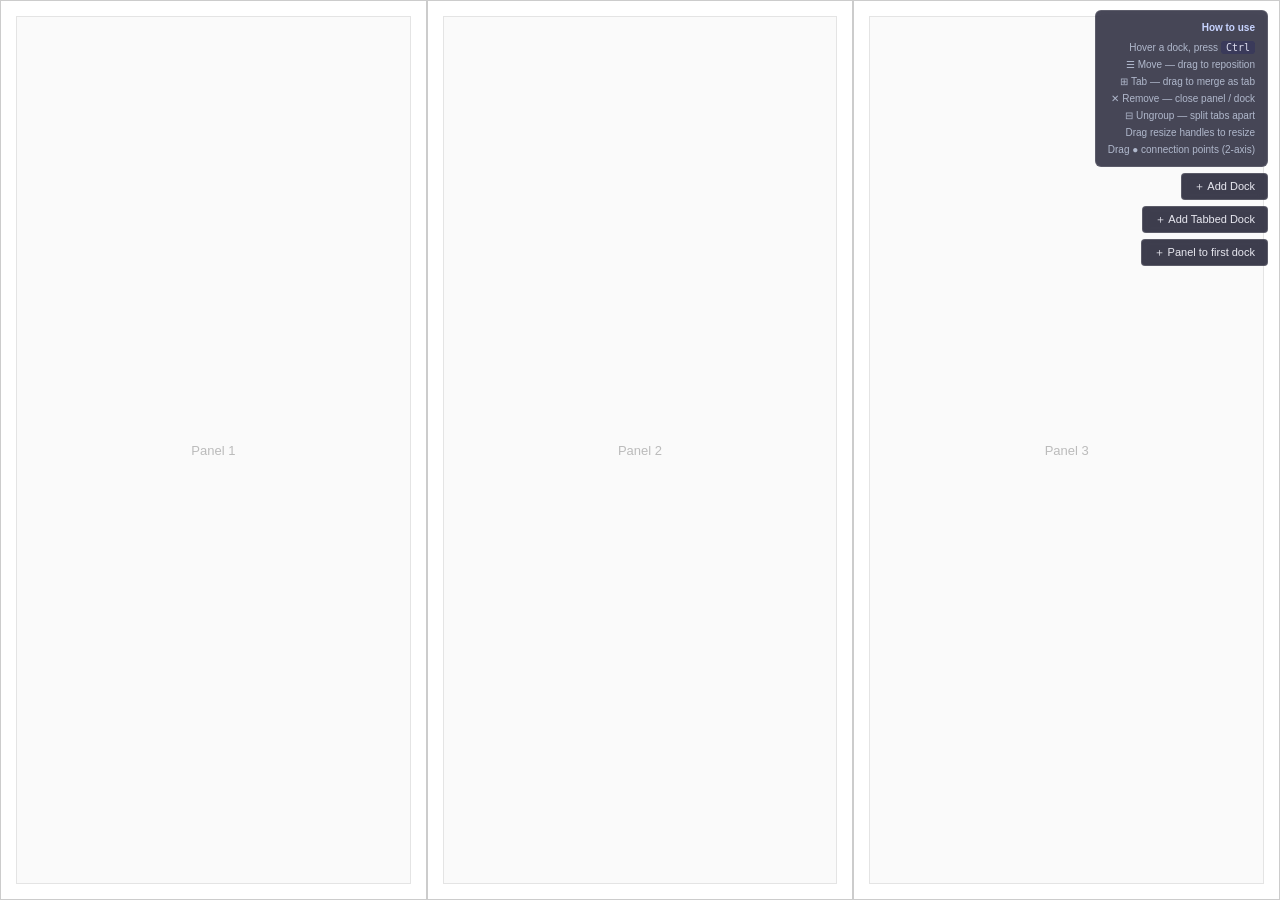
==== index.html @ 8bf4fae1 "Add files via upload" ====
<!DOCTYPE html>
<html lang="en">
<head>
<meta charset="UTF-8">
<meta name="viewport" content="width=device-width, initial-scale=1.0">
<title>Docking System — Component Test</title>
<link rel="stylesheet" href="css/dock.css">
<style>
  /* ── Test harness extras ─────────────────────────────── */
  #toolbar {
    position: fixed; top: 10px; right: 12px; z-index: 9999;
    display: flex; gap: 6px; flex-direction: column; align-items: flex-end;
  }
  .tb-btn {
    background: rgba(20,20,40,.82); color: #e8e8f0;
    border: 1px solid rgba(255,255,255,.15);
    padding: 5px 12px; border-radius: 4px; font-size: 11px;
    cursor: pointer; backdrop-filter: blur(4px);
    transition: background .15s;
  }
  .tb-btn:hover { background: rgba(60,80,180,.9); }
  #tb-legend {
    background: rgba(20,20,40,.78); color: #b0b8cc;
    border: 1px solid rgba(255,255,255,.12); border-radius: 6px;
    padding: 8px 12px; font-size: 10px; line-height: 1.7;
    backdrop-filter: blur(4px); max-width: 220px; text-align: right;
  }
  #tb-legend strong { color: #c8d4ff; display: block; margin-bottom: 3px; }
  kbd {
    background: #3a3a5a; color: #dde; padding: 1px 5px;
    border-radius: 3px; font-family: monospace; font-size: 10px;
  }
</style>
</head>
<body>

<!-- Root container – DockingSystem will fill this -->
<div id="docking-container"></div>

<!-- Ctrl hint toast (referenced by shortcuts.js) -->
<div id="ctrl-hint">Press <kbd>Ctrl</kbd> while hovering a dock to toggle controls</div>

<!-- Test toolbar -->
<div id="toolbar">
  <div id="tb-legend">
    <strong>How to use</strong>
    Hover a dock, press <kbd>Ctrl</kbd><br>
    ☰ Move   — drag to reposition<br>
    ⊞ Tab    — drag to merge as tab<br>
    ✕ Remove — close panel / dock<br>
    ⊟ Ungroup — split tabs apart<br>
    Drag resize handles to resize<br>
    Drag ● connection points (2-axis)
  </div>
  <button class="tb-btn" id="btn-add-dock">＋ Add Dock</button>
  <button class="tb-btn" id="btn-add-tabbed">＋ Add Tabbed Dock</button>
  <button class="tb-btn" id="btn-add-panel">＋ Panel to first dock</button>
</div>

<script type="module">
  import { DockingSystem } from './js/main.js';

  /* ── Instantiate the component ───────────────────────────────────────── */
  const sys = new DockingSystem('docking-container');

  /* ── Test toolbar actions ────────────────────────────────────────────── */

  // Add a plain dock with a single panel
  document.getElementById('btn-add-dock').addEventListener('click', () => {
    sys.addDock(null, [
      sys.createPanel(
        `Dock ${sys.dockCounter}`,
        `<div class="dock-card">Dynamically added dock #${sys.dockCounter}</div>`
      ),
    ]);
  });

  // Add a dock that already has two tabs
  document.getElementById('btn-add-tabbed').addEventListener('click', () => {
    const n = sys.dockCounter + 1;
    sys.addDock(null, [
      sys.createPanel(`Alpha ${n}`, `<div class="dock-card">Tab Alpha in dock ${n}</div>`),
      sys.createPanel(`Beta ${n}`,  `<div class="dock-card">Tab Beta in dock ${n}</div>`),
    ], 'top');
  });

  // Programmatically push a new panel into the first existing dock
  document.getElementById('btn-add-panel').addEventListener('click', () => {
    const firstDock = sys.docks[0];
    if (!firstDock) return;
    const panel = sys.createPanel(
      `Dynamic ${sys.panelCounter + 1}`,
      `<div class="dock-card">Programmatic panel #${sys.panelCounter + 1}</div>`
    );
    firstDock.panelData.push(panel);
    firstDock.activePanelIndex = firstDock.panelData.length - 1;

    // rebuildDockUI is not part of the public API but is re-exported by dock.js
    // for advanced use; import it only when needed.
    import('./js/dock.js').then(({ rebuildDockUI }) => {
      rebuildDockUI(sys, firstDock);
      // Re-run splitter after a structural change
      import('./js/splitter.js').then(({ updateResizeHandles, updateConnectionPoints }) => {
        updateResizeHandles(sys);
        updateConnectionPoints(sys);
      });
    });
  });
</script>
</body>
</html>
---- css/dock.css ----
* { margin:0; padding:0; box-sizing:border-box; }

body {
    font-family: Arial, sans-serif;
    background: #e0e0e0;
    overflow: hidden;
    height: 100vh;
}

#docking-container {
    width: 100%; height: 100vh;
    display: flex; position: relative;
}

/* ── Layout wrappers ── */
.dock-row    { display:flex; flex:1; position:relative; }
.dock-column { display:flex; flex-direction:column; flex:1; position:relative; }

/* ══════════════════════════════════════
   DOCK SHELL
══════════════════════════════════════ */
.dock {
    background: white;
    border: 1px solid #ccc;
    display: flex; flex-direction: column;
    min-width:200px; min-height:150px;
    position: relative; flex:1; overflow:hidden;
}

/* ══════════════════════════════════════
   TABS GROUP HEADER
══════════════════════════════════════ */
.tabs-group-header {
    display: none;
    background: #1a1a2e;
    color: #c8c8d8;
    padding: 4px 8px;
    align-items: center;
    justify-content: space-between;
    flex-shrink: 0;
    font-size: 11px;
    z-index: 10;
    animation: hdrIn .12s ease;
}
.tabs-group-header.visible { display:flex; }

.tgh-label { opacity:.5; letter-spacing:.05em; text-transform:uppercase; font-size:10px; }
.tgh-controls { display:flex; gap:3px; }

.tgh-btn {
    background: rgba(255,255,255,.1);
    border: 1px solid rgba(255,255,255,.15);
    color: #c8c8d8;
    padding: 2px 8px; cursor:pointer;
    font-size:11px; border-radius:2px;
    height:20px; display:flex; align-items:center; gap:3px;
    white-space:nowrap;
}
.tgh-btn:hover       { background:rgba(255,255,255,.22); }
.tgh-move            { cursor:grab; }
.tgh-move:active     { cursor:grabbing; }
.tgh-ungroup         { color:#f0c060; }
.tgh-ungroup:hover   { background:rgba(240,192,96,.2); border-color:rgba(240,192,96,.4); }

/* ══════════════════════════════════════
   DOCK HEADER
══════════════════════════════════════ */
.dock-header {
    display: none;
    background: #ececec;
    border-bottom: 1px solid #d4d4d4;
    padding: 4px 8px;
    align-items: center;
    justify-content: space-between;
    flex-shrink: 0;
    z-index: 10;
    animation: hdrIn .12s ease;
}
.dock-header.visible { display:flex; }

@keyframes hdrIn {
    from { opacity:0; transform:translateY(-3px); }
    to   { opacity:1; transform:translateY(0); }
}

.dock-title    { font-size:12px; color:#333; font-weight:600; }
.dock-controls { display:flex; gap:3px; }

.dc-btn {
    width:22px; height:22px;
    border:1px solid #ccc; background:white; color:#555;
    cursor:pointer; display:flex; align-items:center; justify-content:center;
    font-size:13px; line-height:1; border-radius:2px; flex-shrink:0;
}
.dc-btn:hover           { background:#f0f0f0; border-color:#999; }
.dh-move                { cursor:grab; }
.dh-move:active         { cursor:grabbing; }
.dh-tabify              { cursor:grab; color:#0066cc; font-size:12px; }
.dh-tabify:hover        { background:#e6f0ff; border-color:#4488cc; }
.dh-tabify:active       { cursor:grabbing; }
.dh-remove:hover        { background:#fee; border-color:#f88; color:#c00; }

/* ══════════════════════════════════════
   DOCK BODY
══════════════════════════════════════ */
.dock-body {
    display:flex; flex:1; overflow:hidden;
    min-height:0; min-width:0;
}

.dock[data-tabs-pos="top"]    > .dock-body { flex-direction:column; }
.dock[data-tabs-pos="bottom"] > .dock-body { flex-direction:column-reverse; }
.dock[data-tabs-pos="left"]   > .dock-body { flex-direction:row; }
.dock[data-tabs-pos="right"]  > .dock-body { flex-direction:row-reverse; }

/* ══════════════════════════════════════
   TABS BAR
══════════════════════════════════════ */
.dock-tabs-bar {
    display:flex; flex-shrink:0;
    background:#f2f2f2; scrollbar-width:none;
}
.dock-tabs-bar::-webkit-scrollbar { display:none; }
.dock-tabs-bar.ctrl-hidden { display:none !important; }

.dock[data-tabs-pos="top"]    > .dock-body > .dock-tabs-bar,
.dock[data-tabs-pos="bottom"] > .dock-body > .dock-tabs-bar {
    flex-direction:row; overflow-x:auto;
    border-bottom:1px solid #d8d8d8;
}
.dock[data-tabs-pos="bottom"] > .dock-body > .dock-tabs-bar {
    border-bottom:none; border-top:1px solid #d8d8d8;
}

.dock[data-tabs-pos="left"]  > .dock-body > .dock-tabs-bar,
.dock[data-tabs-pos="right"] > .dock-body > .dock-tabs-bar {
    flex-direction:column; width:90px; overflow-y:auto;
    border-right:1px solid #d8d8d8;
}
.dock[data-tabs-pos="right"] > .dock-body > .dock-tabs-bar {
    border-right:none; border-left:1px solid #d8d8d8;
}

/* Tab items */
.dock-tab {
    display:flex; align-items:center; gap:4px;
    padding:5px 9px; font-size:11px; cursor:pointer;
    white-space:nowrap; color:#777; flex-shrink:0;
    user-select:none; border-bottom:2px solid transparent;
    transition:background .1s;
}
.dock-tab:hover  { background:#e6e6e6; }
.dock-tab.active { background:white; color:#111; border-bottom-color:#444; }

.dock[data-tabs-pos="left"]  > .dock-body > .dock-tabs-bar > .dock-tab,
.dock[data-tabs-pos="right"] > .dock-body > .dock-tabs-bar > .dock-tab {
    border-bottom:none; border-right:2px solid transparent;
    white-space:normal; word-break:break-word;
    width:100%; padding:7px 8px; font-size:10px;
}
.dock[data-tabs-pos="left"]  > .dock-body > .dock-tabs-bar > .dock-tab.active { border-right-color:#444; }
.dock[data-tabs-pos="right"] > .dock-body > .dock-tabs-bar > .dock-tab {
    border-right:none; border-left:2px solid transparent;
}
.dock[data-tabs-pos="right"] > .dock-body > .dock-tabs-bar > .dock-tab.active { border-left-color:#444; }

.tab-title { flex:1; overflow:hidden; text-overflow:ellipsis; pointer-events:none; }
.tab-close {
    border:none; background:none; cursor:pointer;
    color:#bbb; font-size:10px; line-height:1;
    width:14px; height:14px; flex-shrink:0;
    display:flex; align-items:center; justify-content:center;
    border-radius:2px;
}
.tab-close:hover { background:#fcc; color:#c00; }

/* ══════════════════════════════════════
   DOCK MAIN / CONTENT
══════════════════════════════════════ */
.dock-main {
    display:flex; flex-direction:column;
    flex:1; overflow:hidden; min-width:0; min-height:0;
}
.dock-content {
    flex:1; overflow:auto;
    display:flex; flex-direction:column;
}
.dock-panel { display:none; flex-direction:column; flex:1; padding:15px; min-height:0; }
.dock-panel.active { display:flex; }
.dock-card {
    background:#fafafa; border:1px solid #e4e4e4; flex:1;
    display:flex; align-items:center; justify-content:center;
    font-size:13px; color:#bbb; min-height:80px;
}

/* Drag state */
.dock.dragging { opacity:.35; pointer-events:none; }

/* ══════════════════════════════════════
   DROP INDICATORS
══════════════════════════════════════ */
.drop-indicator {
    position:absolute; pointer-events:none; z-index:900; display:none;
}
.drop-indicator.active { display:block; }

.drop-indicator.top    { top:0;left:0;right:0;height:33%; background:rgba(220,50,50,.13);border:2px dashed #d44; }
.drop-indicator.bottom { bottom:0;left:0;right:0;height:33%; background:rgba(240,140,0,.13);border:2px dashed #e90; }
.drop-indicator.left   { top:0;left:0;bottom:0;width:33%; background:rgba(50,170,50,.13);border:2px dashed #4a4; }
.drop-indicator.right  { top:0;right:0;bottom:0;width:33%; background:rgba(40,100,220,.13);border:2px dashed #46c; }
.drop-indicator.center { top:25%;left:25%;right:25%;bottom:25%; background:rgba(140,60,200,.13);border:2px dashed #96c;border-radius:4px; }
.drop-indicator.center::after {
    content:'⇄ Swap';
    position:absolute;top:50%;left:50%;transform:translate(-50%,-50%);
    font-size:10px;color:#806;font-weight:700;pointer-events:none;
    white-space:nowrap;background:rgba(255,255,255,.85);padding:2px 6px;border-radius:3px;
}

/* Tabify mode */
.drop-indicator.tabify-zone {
    display:block !important;
    border-style:solid !important; border-width:1.5px !important;
    background:rgba(0,110,200,.06) !important; border-color:#2288cc !important;
}
.drop-indicator.tabify-zone.active-zone {
    background:rgba(0,110,200,.24) !important;
    border-color:#005faa !important; border-width:2px !important;
}
.drop-indicator.tabify-zone::after {
    position:absolute;top:50%;left:50%;transform:translate(-50%,-50%);
    font-size:10px;font-weight:700;color:#004e99;
    white-space:nowrap;pointer-events:none;
    background:rgba(255,255,255,.9);padding:2px 7px;border-radius:3px;
    letter-spacing:.03em;text-transform:uppercase;
}
.drop-indicator.center.tabify-zone::after { content:'⊞ Add Tab' !important; color:#004e99 !important; }
.drop-indicator.top.tabify-zone::after    { content:'⬆ Top Tabs'; }
.drop-indicator.bottom.tabify-zone::after { content:'⬇ Bottom Tabs'; }
.drop-indicator.left.tabify-zone::after   { content:'⬅ Left Tabs'; }
.drop-indicator.right.tabify-zone::after  { content:'➡ Right Tabs'; }

/* ══════════════════════════════════════
   RESIZE HANDLES
══════════════════════════════════════ */
.resize-handle { position:absolute; background:transparent; z-index:100; }
.resize-handle:hover, .resize-handle.resizing { background:#b0b0b0; }
.resize-handle.vertical   { width:4px;height:100%;right:-2px;top:0;cursor:ew-resize; }
.resize-handle.horizontal { height:4px;width:100%;bottom:-2px;left:0;cursor:ns-resize; }

/* ══════════════════════════════════════
   CONNECTION POINTS
══════════════════════════════════════ */
.connection-point {
    position:fixed; width:10px; height:10px;
    background:#999; border:2px solid white;
    border-radius:50%; z-index:200; pointer-events:all;
    box-shadow:0 0 0 1px #bbb;
}

/* ══════════════════════════════════════
   HINT
══════════════════════════════════════ */
#ctrl-hint {
    position:fixed;bottom:14px;left:50%;transform:translateX(-50%);
    background:rgba(20,20,20,.84);color:#eee;
    padding:5px 16px;border-radius:20px;font-size:11px;
    opacity:0;transition:opacity .3s;z-index:9999;pointer-events:none;
}
#ctrl-hint.show { opacity:1; }
kbd { background:#555;padding:1px 5px;border-radius:3px;font-family:monospace; }
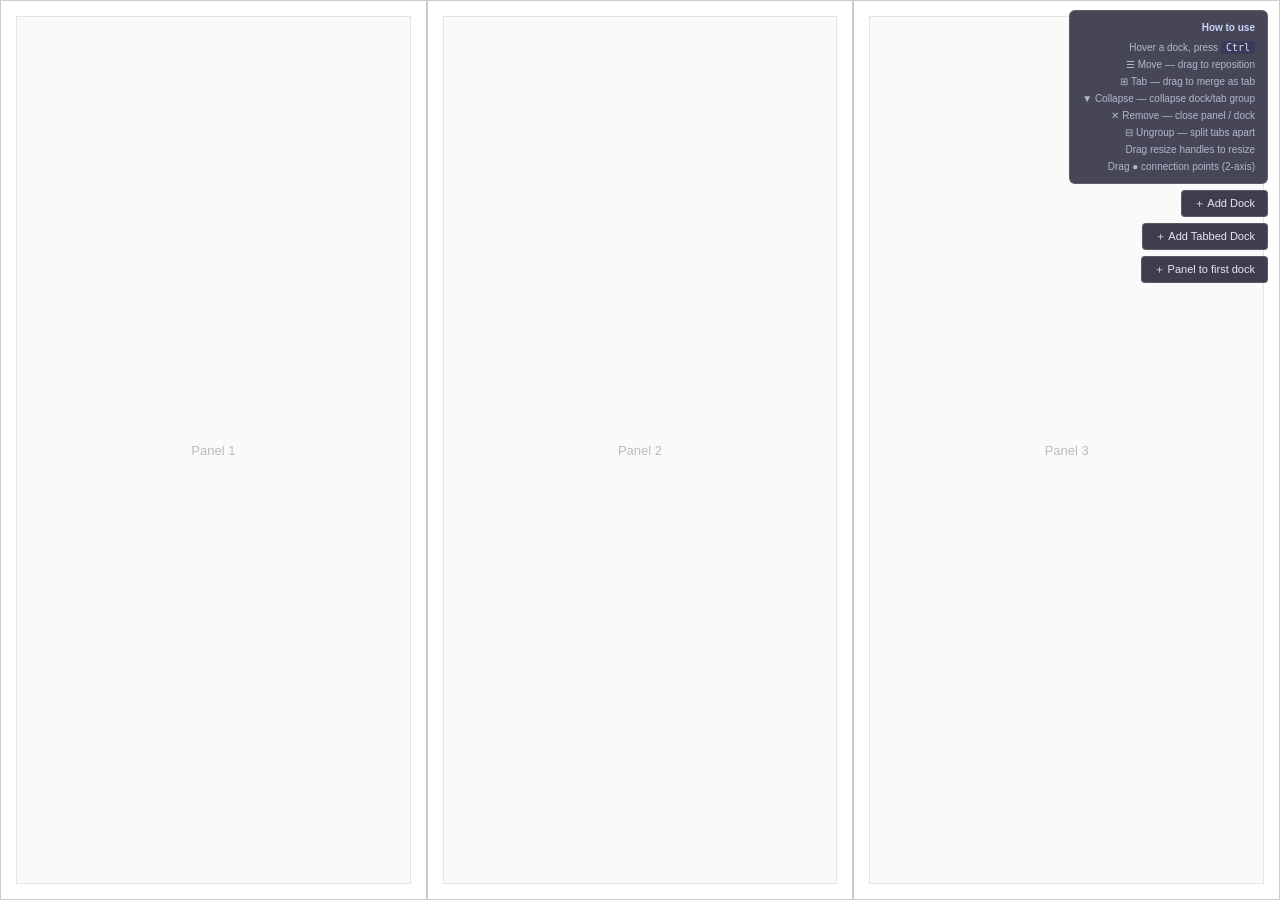
==== commit cf169843: "edit" ====
--- a/index.html
+++ b/index.html
@@ -47,6 +47,7 @@
     Hover a dock, press <kbd>Ctrl</kbd><br>
     ☰ Move   — drag to reposition<br>
     ⊞ Tab    — drag to merge as tab<br>
+    ▼ Collapse — collapse dock/tab group<br>
     ✕ Remove — close panel / dock<br>
     ⊟ Ungroup — split tabs apart<br>
     Drag resize handles to resize<br>
--- a/css/dock.css
+++ b/css/dock.css
@@ -98,7 +98,104 @@
 .dh-tabify              { cursor:grab; color:#0066cc; font-size:12px; }
 .dh-tabify:hover        { background:#e6f0ff; border-color:#4488cc; }
 .dh-tabify:active       { cursor:grabbing; }
+.dh-collapse            { color:#666; font-size:10px; }
+.dh-collapse:hover      { background:#e8f4e8; border-color:#88c888; color:#2a2; }
 .dh-remove:hover        { background:#fee; border-color:#f88; color:#c00; }
+
+/* ══════════════════════════════════════
+   COLLAPSED DOCK STATES
+══════════════════════════════════════ */
+.dock.collapsed-h {
+    min-width: 0 !important;
+    width: 28px !important;
+    flex: 0 0 28px !important;
+    overflow: visible !important;
+}
+.dock.collapsed-v {
+    min-height: 0 !important;
+    height: 28px !important;
+    flex: 0 0 28px !important;
+    overflow: visible !important;
+}
+
+/* Collapsed dock shows header with expand button */
+.dock.collapsed-h > .dock-header,
+.dock.collapsed-v > .dock-header {
+    display: flex !important;
+    position: relative;
+}
+
+/* For horizontal collapse, show header vertically */
+.dock.collapsed-h > .dock-header {
+    writing-mode: vertical-rl;
+    text-orientation: mixed;
+    flex-direction: column;
+    justify-content: flex-start;
+    padding: 4px 2px;
+    height: 100%;
+    border-bottom: none;
+    border-right: 1px solid #d4d4d4;
+}
+
+.dock.collapsed-h > .dock-header .dock-title {
+    writing-mode: vertical-rl;
+    text-orientation: mixed;
+    transform: rotate(180deg);
+    flex: 1;
+}
+
+.dock.collapsed-h > .dock-header .dock-controls {
+    flex-direction: column;
+    writing-mode: horizontal-tb;
+}
+
+/* For vertical collapse, show header horizontally */
+.dock.collapsed-v > .dock-header {
+    flex-direction: row;
+    justify-content: flex-start;
+    padding: 2px 4px;
+    width: 100%;
+    border-bottom: none;
+    border-top: 1px solid #d4d4d4;
+}
+
+.dock.collapsed-v > .dock-header .dock-title {
+    flex: 1;
+    overflow: hidden;
+    text-overflow: ellipsis;
+    white-space: nowrap;
+}
+
+.dock.collapsed-v > .dock-header .dock-controls {
+    flex-direction: row;
+}
+
+/* Hide body and tabs-group-header when collapsed */
+.dock.collapsed-h > .dock-body,
+.dock.collapsed-v > .dock-body,
+.dock.collapsed-h > .tabs-group-header,
+.dock.collapsed-v > .tabs-group-header {
+    display: none !important;
+}
+
+/* Collapse button icon rotation when collapsed */
+.dock.collapsed-h .dh-collapse,
+.dock.collapsed-v .dh-collapse {
+    transform: rotate(180deg);
+}
+
+/* Tab group collapse button */
+.tgh-collapse {
+    color: #88c888;
+}
+.tgh-collapse:hover {
+    background: rgba(136, 200, 136, 0.2);
+    border-color: rgba(136, 200, 136, 0.4);
+}
+.dock.collapsed-h .tgh-collapse,
+.dock.collapsed-v .tgh-collapse {
+    transform: rotate(180deg);
+}
 
 /* ══════════════════════════════════════
    DOCK BODY
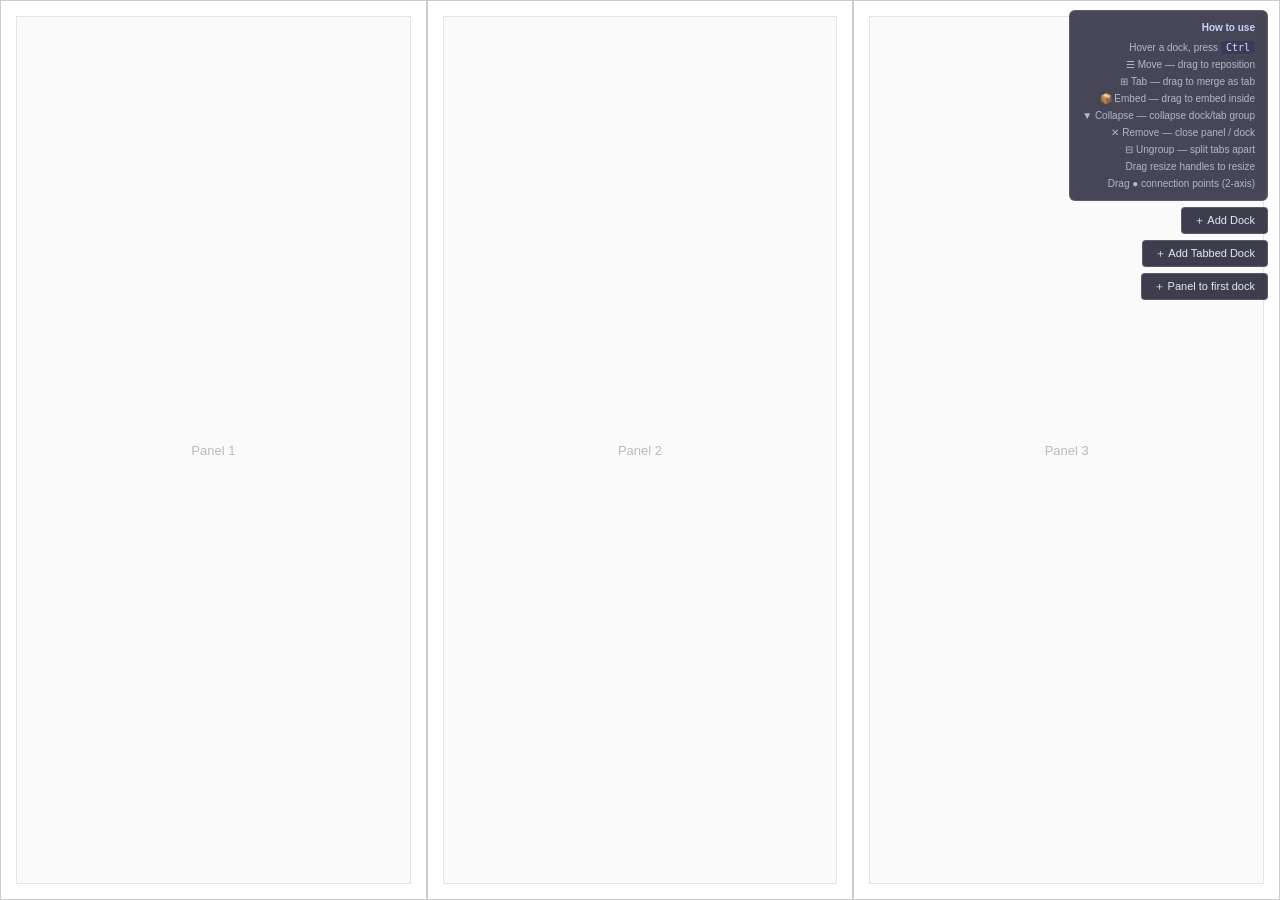
==== commit 62f0ad8a: "embedding docks mechanisms" ====
--- a/index.html
+++ b/index.html
@@ -47,6 +47,7 @@
     Hover a dock, press <kbd>Ctrl</kbd><br>
     ☰ Move   — drag to reposition<br>
     ⊞ Tab    — drag to merge as tab<br>
+    📦 Embed — drag to embed inside<br>
     ▼ Collapse — collapse dock/tab group<br>
     ✕ Remove — close panel / dock<br>
     ⊟ Ungroup — split tabs apart<br>
--- a/css/dock.css
+++ b/css/dock.css
@@ -12,13 +12,11 @@
     display: flex; position: relative;
 }
 
-/* ── Layout wrappers ── */
+/* -- Layout wrappers -- */
 .dock-row    { display:flex; flex:1; position:relative; }
 .dock-column { display:flex; flex-direction:column; flex:1; position:relative; }
 
-/* ══════════════════════════════════════
-   DOCK SHELL
-══════════════════════════════════════ */
+/* -- DOCK SHELL -- */
 .dock {
     background: white;
     border: 1px solid #ccc;
@@ -27,9 +25,7 @@
     position: relative; flex:1; overflow:hidden;
 }
 
-/* ══════════════════════════════════════
-   TABS GROUP HEADER
-══════════════════════════════════════ */
+/* -- TABS GROUP HEADER -- */
 .tabs-group-header {
     display: none;
     background: #1a1a2e;
@@ -45,7 +41,7 @@
 .tabs-group-header.visible { display:flex; }
 
 .tgh-label { opacity:.5; letter-spacing:.05em; text-transform:uppercase; font-size:10px; }
-.tgh-controls { display:flex; gap:3px; }
+.tgh-controls { display:flex; gap:3px; align-items:center; }
 
 .tgh-btn {
     background: rgba(255,255,255,.1);
@@ -59,12 +55,61 @@
 .tgh-btn:hover       { background:rgba(255,255,255,.22); }
 .tgh-move            { cursor:grab; }
 .tgh-move:active     { cursor:grabbing; }
+.tgh-embed           { color:#4a90e2; cursor:grab; }
+.tgh-embed:hover     { background:rgba(74,144,226,.2); border-color:rgba(74,144,226,.4); }
+.tgh-embed:active    { cursor:grabbing; }
 .tgh-ungroup         { color:#f0c060; }
 .tgh-ungroup:hover   { background:rgba(240,192,96,.2); border-color:rgba(240,192,96,.4); }
 
-/* ══════════════════════════════════════
-   DOCK HEADER
-══════════════════════════════════════ */
+/* Tabs position buttons container */
+.tgh-tabs-pos {
+    display: flex;
+    gap: 1px;
+    background: rgba(0,0,0,.2);
+    border-radius: 2px;
+    padding: 1px;
+}
+
+/* Tabs position buttons */
+.tgh-tabs-pos .tgh-btn {
+    padding: 2px 5px;
+    font-size: 10px;
+    background: transparent;
+    border: none;
+    border-radius: 1px;
+}
+.tgh-tabs-pos .tgh-btn:hover {
+    background: rgba(255,255,255,.15);
+}
+.tgh-tabs-pos .tgh-btn.active {
+    background: rgba(100,180,255,.3);
+    color: #8cf;
+}
+
+/* Tab group collapse button */
+.tgh-collapse {
+    color: #88c888;
+}
+.tgh-collapse:hover {
+    background: rgba(136, 200, 136, 0.2);
+    border-color: rgba(136, 200, 136, 0.4);
+}
+.dock.collapsed-h .tgh-collapse,
+.dock.collapsed-v .tgh-collapse {
+    transform: rotate(180deg);
+}
+
+/* Tab group remove button */
+.tgh-remove {
+    color: #e88;
+}
+.tgh-remove:hover {
+    background: rgba(200, 100, 100, 0.2);
+    border-color: rgba(200, 100, 100, 0.4);
+    color: #f99;
+}
+
+/* -- DOCK HEADER -- */
 .dock-header {
     display: none;
     background: #ececec;
@@ -98,13 +143,17 @@
 .dh-tabify              { cursor:grab; color:#0066cc; font-size:12px; }
 .dh-tabify:hover        { background:#e6f0ff; border-color:#4488cc; }
 .dh-tabify:active       { cursor:grabbing; }
+.dh-embed               { cursor:grab; color:#4a90e2; font-size:14px; }
+.dh-embed:hover         { background:#e8f4ff; border-color:#4a90e2; }
+.dh-embed:active        { cursor:grabbing; }
+.dh-extract             { cursor:grab; color:#808080; font-size:12px; }
+.dh-extract:hover       { background:#f0f0f0; border-color:#606060; }
+.dh-extract:active      { cursor:grabbing; }
 .dh-collapse            { color:#666; font-size:10px; }
 .dh-collapse:hover      { background:#e8f4e8; border-color:#88c888; color:#2a2; }
 .dh-remove:hover        { background:#fee; border-color:#f88; color:#c00; }
 
-/* ══════════════════════════════════════
-   COLLAPSED DOCK STATES
-══════════════════════════════════════ */
+/* -- COLLAPSED DOCK STATES (Single Panel) -- */
 .dock.collapsed-h {
     min-width: 0 !important;
     width: 28px !important;
@@ -118,88 +167,148 @@
     overflow: visible !important;
 }
 
-/* Collapsed dock shows header with expand button */
-.dock.collapsed-h > .dock-header,
-.dock.collapsed-v > .dock-header {
+/* Single dock (no tabs-group-header) shows dock-header when collapsed */
+.dock.collapsed-h:not(:has(> .tabs-group-header)) > .dock-header,
+.dock.collapsed-v:not(:has(> .tabs-group-header)) > .dock-header {
     display: flex !important;
     position: relative;
 }
 
 /* For horizontal collapse, show header vertically */
-.dock.collapsed-h > .dock-header {
-    writing-mode: vertical-rl;
-    text-orientation: mixed;
+.dock.collapsed-h:not(:has(> .tabs-group-header)) > .dock-header {
     flex-direction: column;
     justify-content: flex-start;
+    align-items: center;
     padding: 4px 2px;
     height: 100%;
+    width: 100%;
     border-bottom: none;
     border-right: 1px solid #d4d4d4;
 }
 
-.dock.collapsed-h > .dock-header .dock-title {
+.dock.collapsed-h:not(:has(> .tabs-group-header)) > .dock-header .dock-title {
     writing-mode: vertical-rl;
     text-orientation: mixed;
     transform: rotate(180deg);
     flex: 1;
-}
-
-.dock.collapsed-h > .dock-header .dock-controls {
+    overflow: hidden;
+}
+
+.dock.collapsed-h:not(:has(> .tabs-group-header)) > .dock-header .dock-controls {
     flex-direction: column;
-    writing-mode: horizontal-tb;
+    margin-top: 4px;
 }
 
 /* For vertical collapse, show header horizontally */
-.dock.collapsed-v > .dock-header {
+.dock.collapsed-v:not(:has(> .tabs-group-header)) > .dock-header {
     flex-direction: row;
     justify-content: flex-start;
+    align-items: center;
     padding: 2px 4px;
     width: 100%;
     border-bottom: none;
     border-top: 1px solid #d4d4d4;
 }
 
-.dock.collapsed-v > .dock-header .dock-title {
+.dock.collapsed-v:not(:has(> .tabs-group-header)) > .dock-header .dock-title {
     flex: 1;
     overflow: hidden;
     text-overflow: ellipsis;
     white-space: nowrap;
 }
 
-.dock.collapsed-v > .dock-header .dock-controls {
+.dock.collapsed-v:not(:has(> .tabs-group-header)) > .dock-header .dock-controls {
     flex-direction: row;
 }
 
-/* Hide body and tabs-group-header when collapsed */
+/* Hide move and tabify buttons when collapsed - only show collapse and remove */
+.dock.collapsed-h:not(:has(> .tabs-group-header)) > .dock-header .dh-move,
+.dock.collapsed-h:not(:has(> .tabs-group-header)) > .dock-header .dh-tabify,
+.dock.collapsed-v:not(:has(> .tabs-group-header)) > .dock-header .dh-move,
+.dock.collapsed-v:not(:has(> .tabs-group-header)) > .dock-header .dh-tabify {
+    display: none !important;
+}
+
+/* Collapse button icon rotation when collapsed */
+.dock.collapsed-h:not(:has(> .tabs-group-header)) .dh-collapse,
+.dock.collapsed-v:not(:has(> .tabs-group-header)) .dh-collapse {
+    transform: rotate(180deg);
+}
+
+/* -- COLLAPSED TAB GROUP STATES (Multi-Tab) -- */
+/* Show tabs-group-header when collapsed (for multi-tab docks) */
+.dock.collapsed-h:has(> .tabs-group-header) > .tabs-group-header,
+.dock.collapsed-v:has(> .tabs-group-header) > .tabs-group-header {
+    display: flex !important;
+    position: relative;
+}
+
+/* Hide dock-header when tab group is collapsed */
+.dock.collapsed-h:has(> .tabs-group-header) > .dock-header,
+.dock.collapsed-v:has(> .tabs-group-header) > .dock-header {
+    display: none !important;
+}
+
+/* For horizontal collapse, show tabs-group-header vertically */
+.dock.collapsed-h:has(> .tabs-group-header) > .tabs-group-header {
+    flex-direction: column;
+    justify-content: flex-start;
+    align-items: center;
+    padding: 4px 2px;
+    height: 100%;
+    width: 100%;
+}
+
+.dock.collapsed-h:has(> .tabs-group-header) > .tabs-group-header .tgh-label {
+    writing-mode: vertical-rl;
+    text-orientation: mixed;
+    transform: rotate(180deg);
+    flex: 1;
+    overflow: hidden;
+}
+
+.dock.collapsed-h:has(> .tabs-group-header) > .tabs-group-header .tgh-controls {
+    flex-direction: column;
+    margin-top: 4px;
+}
+
+/* Hide move, ungroup, and tabs-pos buttons when collapsed - only show collapse and remove */
+.dock.collapsed-h:has(> .tabs-group-header) > .tabs-group-header .tgh-move,
+.dock.collapsed-h:has(> .tabs-group-header) > .tabs-group-header .tgh-ungroup,
+.dock.collapsed-h:has(> .tabs-group-header) > .tabs-group-header .tgh-tabs-pos,
+.dock.collapsed-v:has(> .tabs-group-header) > .tabs-group-header .tgh-move,
+.dock.collapsed-v:has(> .tabs-group-header) > .tabs-group-header .tgh-ungroup,
+.dock.collapsed-v:has(> .tabs-group-header) > .tabs-group-header .tgh-tabs-pos {
+    display: none !important;
+}
+
+/* For vertical collapse, show tabs-group-header horizontally */
+.dock.collapsed-v:has(> .tabs-group-header) > .tabs-group-header {
+    flex-direction: row;
+    justify-content: flex-start;
+    align-items: center;
+    padding: 2px 4px;
+    width: 100%;
+}
+
+.dock.collapsed-v:has(> .tabs-group-header) > .tabs-group-header .tgh-label {
+    flex: 1;
+    overflow: hidden;
+    text-overflow: ellipsis;
+    white-space: nowrap;
+}
+
+.dock.collapsed-v:has(> .tabs-group-header) > .tabs-group-header .tgh-controls {
+    flex-direction: row;
+}
+
+/* Hide body when collapsed */
 .dock.collapsed-h > .dock-body,
-.dock.collapsed-v > .dock-body,
-.dock.collapsed-h > .tabs-group-header,
-.dock.collapsed-v > .tabs-group-header {
+.dock.collapsed-v > .dock-body {
     display: none !important;
 }
 
-/* Collapse button icon rotation when collapsed */
-.dock.collapsed-h .dh-collapse,
-.dock.collapsed-v .dh-collapse {
-    transform: rotate(180deg);
-}
-
-/* Tab group collapse button */
-.tgh-collapse {
-    color: #88c888;
-}
-.tgh-collapse:hover {
-    background: rgba(136, 200, 136, 0.2);
-    border-color: rgba(136, 200, 136, 0.4);
-}
-.dock.collapsed-h .tgh-collapse,
-.dock.collapsed-v .tgh-collapse {
-    transform: rotate(180deg);
-}
-
-/* ══════════════════════════════════════
-   DOCK BODY
-══════════════════════════════════════ */
+/* -- DOCK BODY -- */
 .dock-body {
     display:flex; flex:1; overflow:hidden;
     min-height:0; min-width:0;
@@ -210,9 +319,7 @@
 .dock[data-tabs-pos="left"]   > .dock-body { flex-direction:row; }
 .dock[data-tabs-pos="right"]  > .dock-body { flex-direction:row-reverse; }
 
-/* ══════════════════════════════════════
-   TABS BAR
-══════════════════════════════════════ */
+/* -- TABS BAR -- */
 .dock-tabs-bar {
     display:flex; flex-shrink:0;
     background:#f2f2f2; scrollbar-width:none;
@@ -271,9 +378,7 @@
 }
 .tab-close:hover { background:#fcc; color:#c00; }
 
-/* ══════════════════════════════════════
-   DOCK MAIN / CONTENT
-══════════════════════════════════════ */
+/* -- EMBEDDED DOCK STYLES -- */
 .dock-main {
     display:flex; flex-direction:column;
     flex:1; overflow:hidden; min-width:0; min-height:0;
@@ -281,6 +386,7 @@
 .dock-content {
     flex:1; overflow:auto;
     display:flex; flex-direction:column;
+    position: relative;
 }
 .dock-panel { display:none; flex-direction:column; flex:1; padding:15px; min-height:0; }
 .dock-panel.active { display:flex; }
@@ -293,9 +399,7 @@
 /* Drag state */
 .dock.dragging { opacity:.35; pointer-events:none; }
 
-/* ══════════════════════════════════════
-   DROP INDICATORS
-══════════════════════════════════════ */
+/* -- DROP INDICATORS -- */
 .drop-indicator {
     position:absolute; pointer-events:none; z-index:900; display:none;
 }
@@ -307,7 +411,7 @@
 .drop-indicator.right  { top:0;right:0;bottom:0;width:33%; background:rgba(40,100,220,.13);border:2px dashed #46c; }
 .drop-indicator.center { top:25%;left:25%;right:25%;bottom:25%; background:rgba(140,60,200,.13);border:2px dashed #96c;border-radius:4px; }
 .drop-indicator.center::after {
-    content:'⇄ Swap';
+    content:'Swap';
     position:absolute;top:50%;left:50%;transform:translate(-50%,-50%);
     font-size:10px;color:#806;font-weight:700;pointer-events:none;
     white-space:nowrap;background:rgba(255,255,255,.85);padding:2px 6px;border-radius:3px;
@@ -330,23 +434,19 @@
     background:rgba(255,255,255,.9);padding:2px 7px;border-radius:3px;
     letter-spacing:.03em;text-transform:uppercase;
 }
-.drop-indicator.center.tabify-zone::after { content:'⊞ Add Tab' !important; color:#004e99 !important; }
-.drop-indicator.top.tabify-zone::after    { content:'⬆ Top Tabs'; }
-.drop-indicator.bottom.tabify-zone::after { content:'⬇ Bottom Tabs'; }
-.drop-indicator.left.tabify-zone::after   { content:'⬅ Left Tabs'; }
-.drop-indicator.right.tabify-zone::after  { content:'➡ Right Tabs'; }
-
-/* ══════════════════════════════════════
-   RESIZE HANDLES
-══════════════════════════════════════ */
+.drop-indicator.center.tabify-zone::after { content:'Add Tab' !important; color:#004e99 !important; }
+.drop-indicator.top.tabify-zone::after    { content:'Top Tabs'; }
+.drop-indicator.bottom.tabify-zone::after { content:'Bottom Tabs'; }
+.drop-indicator.left.tabify-zone::after   { content:'Left Tabs'; }
+.drop-indicator.right.tabify-zone::after  { content:'Right Tabs'; }
+
+/* -- RESIZE HANDLES -- */
 .resize-handle { position:absolute; background:transparent; z-index:100; }
 .resize-handle:hover, .resize-handle.resizing { background:#b0b0b0; }
 .resize-handle.vertical   { width:4px;height:100%;right:-2px;top:0;cursor:ew-resize; }
 .resize-handle.horizontal { height:4px;width:100%;bottom:-2px;left:0;cursor:ns-resize; }
 
-/* ══════════════════════════════════════
-   CONNECTION POINTS
-══════════════════════════════════════ */
+/* -- CONNECTION POINTS -- */
 .connection-point {
     position:fixed; width:10px; height:10px;
     background:#999; border:2px solid white;
@@ -354,9 +454,7 @@
     box-shadow:0 0 0 1px #bbb;
 }
 
-/* ══════════════════════════════════════
-   HINT
-══════════════════════════════════════ */
+/* -- HINT -- */
 #ctrl-hint {
     position:fixed;bottom:14px;left:50%;transform:translateX(-50%);
     background:rgba(20,20,20,.84);color:#eee;
@@ -365,3 +463,296 @@
 }
 #ctrl-hint.show { opacity:1; }
 kbd { background:#555;padding:1px 5px;border-radius:3px;font-family:monospace; }
+
+/* -- EMBEDDED LAYER -- */
+.dock-embedded-layer {
+    position: absolute;
+    top: 0; left: 0; right: 0; bottom: 0;
+    pointer-events: none;
+    z-index: 1;
+}
+
+.embed-drop-indicator {
+    position: absolute;
+    pointer-events: none;
+    z-index: 510;
+    display: none;
+    background: rgba(74, 144, 226, 0.15);
+    border: 2px dashed #4a90e2;
+    transition: background 0.15s ease;
+}
+
+.embed-drop-indicator.active {
+    display: flex;
+    align-items: center;
+    justify-content: center;
+}
+
+.embed-drop-indicator.top {
+    top: 8px; left: 8px; right: 8px;
+    height: 25%;
+}
+
+.embed-drop-indicator.bottom {
+    bottom: 8px; left: 8px; right: 8px;
+    height: 25%;
+}
+
+.embed-drop-indicator.left {
+    top: 8px; bottom: 8px; left: 8px;
+    width: 25%;
+}
+
+.embed-drop-indicator.right {
+    top: 8px; bottom: 8px; right: 8px;
+    width: 25%;
+}
+
+.embed-drop-indicator::after {
+    content: attr(data-label);
+    position: absolute;
+    top: 50%;
+    left: 50%;
+    transform: translate(-50%, -50%);
+    font-size: 11px;
+    font-weight: 600;
+    color: #4a90e2;
+    background: rgba(255,255,255,0.9);
+    padding: 3px 8px;
+    border-radius: 3px;
+    white-space: nowrap;
+}
+
+.embed-drop-indicator.active:hover {
+    background: rgba(74, 144, 226, 0.25);
+}
+
+.embedded-dock {
+    position: absolute;
+    background: white;
+    border: 2px solid #4a90e2;
+    border-radius: 4px;
+    box-shadow: 0 4px 16px rgba(0,0,0,0.3);
+    z-index: 2;
+    min-width: 150px;
+    min-height: 100px;
+    overflow: hidden;
+    display: flex;
+    flex-direction: column;
+    pointer-events: auto;
+}
+
+.embedded-dock.dragging {
+    opacity: 0.9;
+    box-shadow: 0 8px 24px rgba(0,0,0,0.4);
+    pointer-events: none;
+}
+
+.embedded-dock.embedded-top,
+.embedded-dock.embedded-bottom {
+    min-height: 80px;
+}
+
+.embedded-dock.embedded-left,
+.embedded-dock.embedded-right {
+    min-width: 120px;
+}
+
+/* Embedded dock header with sub-mode buttons */
+.embedded-dock > .dock-header {
+    display: flex !important;
+    background: #e8f0ff;
+    border-bottom: 1px solid #a0c0e8;
+    flex-shrink: 0;
+    pointer-events: auto;
+    user-select: none;
+}
+
+.embedded-dock > .dock-header:hover {
+    background: #dce8ff;
+}
+
+.embedded-dock > .dock-header .dock-title {
+    flex: 1;
+    overflow: hidden;
+    text-overflow: ellipsis;
+    white-space: nowrap;
+}
+
+.embedded-dock > .dock-header .dock-controls {
+    display: flex;
+    gap: 3px;
+    pointer-events: auto;
+}
+
+.embedded-dock > .dock-body {
+    flex: 1;
+    overflow: hidden;
+    display: flex;
+    flex-direction: column;
+    pointer-events: auto;
+}
+
+.embedded-dock > .dock-body > .dock-tabs-bar {
+    display: flex;
+    flex-shrink: 0;
+    background: #f2f2f2;
+    flex-direction: row;
+    overflow-x: auto;
+    border-bottom: 1px solid #d8d8d8;
+    pointer-events: auto;
+}
+
+.embedded-dock > .dock-body > .dock-tabs-bar > .dock-tab {
+    display: flex;
+    align-items: center;
+    gap: 4px;
+    padding: 4px 8px;
+    font-size: 10px;
+    cursor: pointer;
+    white-space: nowrap;
+    color: #777;
+    flex-shrink: 0;
+    user-select: none;
+    border-bottom: 2px solid transparent;
+}
+
+.embedded-dock > .dock-body > .dock-tabs-bar > .dock-tab:hover {
+    background: #e6e6e6;
+}
+
+.embedded-dock > .dock-body > .dock-tabs-bar > .dock-tab.active {
+    background: white;
+    color: #111;
+    border-bottom-color: #4a90e2;
+}
+
+.embedded-dock > .dock-body > .dock-main {
+    flex: 1;
+    overflow: auto;
+    display: flex;
+    flex-direction: column;
+}
+
+.embedded-dock > .dock-body > .dock-main > .dock-content {
+    flex: 1;
+    padding: 8px;
+    overflow: auto;
+}
+
+.embedded-dock > .dock-body > .dock-main > .dock-content > .dock-panel {
+    display: none;
+    flex-direction: column;
+    flex: 1;
+    min-height: 0;
+}
+
+.embedded-dock > .dock-body > .dock-main > .dock-content > .dock-panel.active {
+    display: flex;
+}
+
+.embedded-dock .tab-close {
+    border: none;
+    background: none;
+    cursor: pointer;
+    color: #bbb;
+    font-size: 10px;
+    line-height: 1;
+    width: 12px;
+    height: 12px;
+    flex-shrink: 0;
+    display: flex;
+    align-items: center;
+    justify-content: center;
+    border-radius: 2px;
+}
+
+.embedded-dock .tab-close:hover {
+    background: #fcc;
+    color: #c00;
+}
+
+/* Sub-mode buttons - only visible in embedded docks */
+.embedded-sub-mode {
+    display: flex;
+    gap: 2px;
+    margin-right: 6px;
+    padding-right: 6px;
+    border-right: 1px solid #ccc;
+}
+
+.embedded-sub-mode .dc-btn {
+    font-size: 10px;
+    width: auto;
+    padding: 0 6px;
+    cursor: pointer;
+    pointer-events: auto;
+}
+
+.dh-float {
+    color: #4a90e2;
+    cursor: grab;
+}
+
+.dh-float:hover {
+    background: #d0e4ff;
+}
+
+.dh-float.active {
+    background: #4a90e2;
+    color: white;
+}
+
+.dh-float:active {
+    cursor: grabbing;
+}
+
+.dh-insert {
+    color: #e08040;
+    cursor: grab;
+}
+
+.dh-insert:hover {
+    background: #ffe8d8;
+}
+
+.dh-insert.active {
+    background: #e08040;
+    color: white;
+}
+
+.dh-insert:active {
+    cursor: grabbing;
+}
+
+/* Embedded dock resize handles */
+.embedded-resize-handle {
+    position: absolute;
+    background: transparent;
+    z-index: 502;
+    pointer-events: auto;
+}
+
+.embedded-resize-handle:hover {
+    background: rgba(74, 144, 226, 0.3);
+}
+
+.embedded-resize-handle.embedded-h {
+    height: 8px;
+    left: 0;
+    right: 0;
+    cursor: ns-resize;
+}
+
+.embedded-resize-handle.embedded-h.top { top: -4px; }
+.embedded-resize-handle.embedded-h.bottom { bottom: -4px; }
+
+.embedded-resize-handle.embedded-v {
+    width: 8px;
+    top: 0;
+    bottom: 0;
+    cursor: ew-resize;
+}
+
+.embedded-resize-handle.embedded-v.left { left: -4px; }
+.embedded-resize-handle.embedded-v.right { right: -4px; }
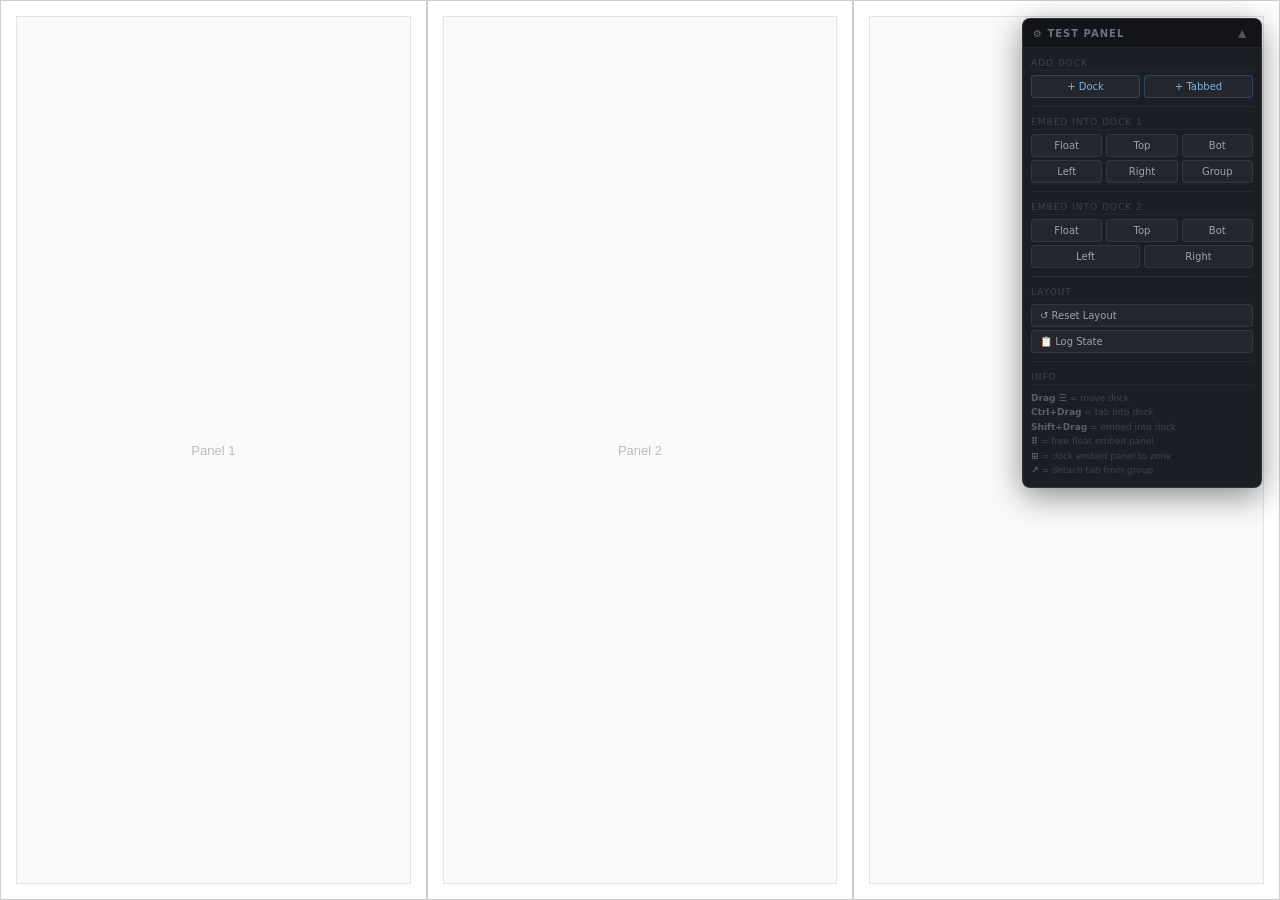
==== commit fe269e4c: "v0.1.2-embedding-tabbing-&more - enhanced embedding, placement and tabbing..made them as modes - NE" ====
--- a/index.html
+++ b/index.html
@@ -3,111 +3,221 @@
 <head>
 <meta charset="UTF-8">
 <meta name="viewport" content="width=device-width, initial-scale=1.0">
-<title>Docking System — Component Test</title>
-<link rel="stylesheet" href="css/dock.css">
-<style>
-  /* ── Test harness extras ─────────────────────────────── */
-  #toolbar {
-    position: fixed; top: 10px; right: 12px; z-index: 9999;
-    display: flex; gap: 6px; flex-direction: column; align-items: flex-end;
-  }
-  .tb-btn {
-    background: rgba(20,20,40,.82); color: #e8e8f0;
-    border: 1px solid rgba(255,255,255,.15);
-    padding: 5px 12px; border-radius: 4px; font-size: 11px;
-    cursor: pointer; backdrop-filter: blur(4px);
-    transition: background .15s;
-  }
-  .tb-btn:hover { background: rgba(60,80,180,.9); }
-  #tb-legend {
-    background: rgba(20,20,40,.78); color: #b0b8cc;
-    border: 1px solid rgba(255,255,255,.12); border-radius: 6px;
-    padding: 8px 12px; font-size: 10px; line-height: 1.7;
-    backdrop-filter: blur(4px); max-width: 220px; text-align: right;
-  }
-  #tb-legend strong { color: #c8d4ff; display: block; margin-bottom: 3px; }
-  kbd {
-    background: #3a3a5a; color: #dde; padding: 1px 5px;
-    border-radius: 3px; font-family: monospace; font-size: 10px;
-  }
-</style>
+<title>Docking System</title>
+<link rel="stylesheet" href="src/styles.css">
 </head>
 <body>
 
-<!-- Root container – DockingSystem will fill this -->
 <div id="docking-container"></div>
 
-<!-- Ctrl hint toast (referenced by shortcuts.js) -->
-<div id="ctrl-hint">Press <kbd>Ctrl</kbd> while hovering a dock to toggle controls</div>
-
-<!-- Test toolbar -->
-<div id="toolbar">
-  <div id="tb-legend">
-    <strong>How to use</strong>
-    Hover a dock, press <kbd>Ctrl</kbd><br>
-    ☰ Move   — drag to reposition<br>
-    ⊞ Tab    — drag to merge as tab<br>
-    📦 Embed — drag to embed inside<br>
-    ▼ Collapse — collapse dock/tab group<br>
-    ✕ Remove — close panel / dock<br>
-    ⊟ Ungroup — split tabs apart<br>
-    Drag resize handles to resize<br>
-    Drag ● connection points (2-axis)
+<!-- ═══ TEST PANEL ═══ -->
+<div id="test-panel">
+  <div id="test-panel-hdr">
+    <span id="test-panel-title">⚙ Test Panel</span>
+    <button id="test-panel-toggle" title="Collapse">▲</button>
   </div>
-  <button class="tb-btn" id="btn-add-dock">＋ Add Dock</button>
-  <button class="tb-btn" id="btn-add-tabbed">＋ Add Tabbed Dock</button>
-  <button class="tb-btn" id="btn-add-panel">＋ Panel to first dock</button>
+  <div id="test-panel-body">
+
+    <div class="tp-group">
+      <div class="tp-group-label">Add Dock</div>
+      <div class="tp-row">
+        <button class="tp-btn primary" onclick="addDock()">+ Dock</button>
+        <button class="tp-btn primary" onclick="addDockWithTabs()">+ Tabbed</button>
+      </div>
+    </div>
+
+    <div class="tp-sep"></div>
+
+    <div class="tp-group">
+      <div class="tp-group-label">Embed into Dock 1</div>
+      <div class="tp-row">
+        <button class="tp-btn" onclick="addEmbedFloat(0)" title="Add free-floating embedded dock to dock 1">Float</button>
+        <button class="tp-btn" onclick="addEmbedToZone(0,'top')" title="Embed into top zone of dock 1">Top</button>
+        <button class="tp-btn" onclick="addEmbedToZone(0,'bottom')">Bot</button>
+      </div>
+      <div class="tp-row">
+        <button class="tp-btn" onclick="addEmbedToZone(0,'left')">Left</button>
+        <button class="tp-btn" onclick="addEmbedToZone(0,'right')">Right</button>
+        <button class="tp-btn" onclick="addEmbedGroup(0)" title="Add tab group to bottom zone">Group</button>
+      </div>
+    </div>
+
+    <div class="tp-sep"></div>
+
+    <div class="tp-group">
+      <div class="tp-group-label">Embed into Dock 2</div>
+      <div class="tp-row">
+        <button class="tp-btn" onclick="addEmbedFloat(1)">Float</button>
+        <button class="tp-btn" onclick="addEmbedToZone(1,'top')">Top</button>
+        <button class="tp-btn" onclick="addEmbedToZone(1,'bottom')">Bot</button>
+      </div>
+      <div class="tp-row">
+        <button class="tp-btn" onclick="addEmbedToZone(1,'left')">Left</button>
+        <button class="tp-btn" onclick="addEmbedToZone(1,'right')">Right</button>
+      </div>
+    </div>
+
+    <div class="tp-sep"></div>
+
+    <div class="tp-group">
+      <div class="tp-group-label">Layout</div>
+      <button class="tp-btn" onclick="resetLayout()">↺ Reset Layout</button>
+      <button class="tp-btn" onclick="logState()">📋 Log State</button>
+    </div>
+
+    <div class="tp-sep"></div>
+
+    <div class="tp-group">
+      <div class="tp-group-label">Info</div>
+      <div style="font-size:9px;color:#3d4252;line-height:1.6;padding:2px 0;">
+        <b style="color:#5a6070">Drag ☰</b> = move dock<br>
+        <b style="color:#5a6070">Ctrl+Drag</b> = tab into dock<br>
+        <b style="color:#5a6070">Shift+Drag</b> = embed into dock<br>
+        <b style="color:#5a6070">⠿</b> = free float embed panel<br>
+        <b style="color:#5a6070">⊞</b> = dock embed panel to zone<br>
+        <b style="color:#5a6070">↗</b> = detach tab from group
+      </div>
+    </div>
+
+  </div>
 </div>
 
-<script type="module">
-  import { DockingSystem } from './js/main.js';
-
-  /* ── Instantiate the component ───────────────────────────────────────── */
-  const sys = new DockingSystem('docking-container');
-
-  /* ── Test toolbar actions ────────────────────────────────────────────── */
-
-  // Add a plain dock with a single panel
-  document.getElementById('btn-add-dock').addEventListener('click', () => {
-    sys.addDock(null, [
-      sys.createPanel(
-        `Dock ${sys.dockCounter}`,
-        `<div class="dock-card">Dynamically added dock #${sys.dockCounter}</div>`
-      ),
-    ]);
+<div id="embed-ghost"></div>
+
+<!-- Scripts in dependency order -->
+<script src="src/utils.js"></script>
+<script src="src/dom-builder.js"></script>
+<script src="src/dock-manager.js"></script>
+<script src="src/panel-manager.js"></script>
+<script src="src/embed-manager.js"></script>
+<script src="src/drag-drop.js"></script>
+<script src="src/resize-manager.js"></script>
+<script src="src/connection-points.js"></script>
+<script src="src/DockingSystem.js"></script>
+<script src="src/index.js"></script>
+
+<script>
+/* ── Init ─────────────────────────────── */
+const dockingSystem = new DockingSystem('docking-container');
+window.dockingSystem = dockingSystem;
+
+/* ── Test panel drag ───────────────────── */
+(function() {
+  const panel = document.getElementById('test-panel');
+  const hdr   = document.getElementById('test-panel-hdr');
+  const toggle = document.getElementById('test-panel-toggle');
+  let ox = 0, oy = 0;
+
+  hdr.addEventListener('mousedown', e => {
+    if (e.target === toggle) return;
+    e.preventDefault();
+    const r = panel.getBoundingClientRect();
+    ox = e.clientX - r.left; oy = e.clientY - r.top;
+    const mv = ev => {
+      panel.style.right = 'auto';
+      panel.style.left = Math.max(0, Math.min(window.innerWidth  - panel.offsetWidth,  ev.clientX - ox)) + 'px';
+      panel.style.top  = Math.max(0, Math.min(window.innerHeight - panel.offsetHeight, ev.clientY - oy)) + 'px';
+    };
+    const up = () => { document.removeEventListener('mousemove', mv); document.removeEventListener('mouseup', up); };
+    document.addEventListener('mousemove', mv);
+    document.addEventListener('mouseup', up);
   });
 
-  // Add a dock that already has two tabs
-  document.getElementById('btn-add-tabbed').addEventListener('click', () => {
-    const n = sys.dockCounter + 1;
-    sys.addDock(null, [
-      sys.createPanel(`Alpha ${n}`, `<div class="dock-card">Tab Alpha in dock ${n}</div>`),
-      sys.createPanel(`Beta ${n}`,  `<div class="dock-card">Tab Beta in dock ${n}</div>`),
-    ], 'top');
+  let collapsed = false;
+  toggle.addEventListener('click', () => {
+    collapsed = !collapsed;
+    panel.classList.toggle('collapsed', collapsed);
+    toggle.textContent = collapsed ? '▼' : '▲';
   });
-
-  // Programmatically push a new panel into the first existing dock
-  document.getElementById('btn-add-panel').addEventListener('click', () => {
-    const firstDock = sys.docks[0];
-    if (!firstDock) return;
-    const panel = sys.createPanel(
-      `Dynamic ${sys.panelCounter + 1}`,
-      `<div class="dock-card">Programmatic panel #${sys.panelCounter + 1}</div>`
-    );
-    firstDock.panelData.push(panel);
-    firstDock.activePanelIndex = firstDock.panelData.length - 1;
-
-    // rebuildDockUI is not part of the public API but is re-exported by dock.js
-    // for advanced use; import it only when needed.
-    import('./js/dock.js').then(({ rebuildDockUI }) => {
-      rebuildDockUI(sys, firstDock);
-      // Re-run splitter after a structural change
-      import('./js/splitter.js').then(({ updateResizeHandles, updateConnectionPoints }) => {
-        updateResizeHandles(sys);
-        updateConnectionPoints(sys);
-      });
-    });
+})();
+
+/* ── Test helper functions ─────────────── */
+let panelSeq = 10;
+
+function getFirstDock(idx) {
+  return dockingSystem.docks[idx || 0] || dockingSystem.docks[0];
+}
+
+function addDock() {
+  const n = ++panelSeq;
+  const panel = dockingSystem.mkPanel(`Panel ${n}`, `<div class="dock-card">Panel ${n}</div>`);
+  dockingSystem.addDock([panel], 'top');
+  dockingSystem.updateResizeHandles();
+  dockingSystem.updateConnectionPoints();
+}
+
+function addDockWithTabs() {
+  const n1 = ++panelSeq, n2 = ++panelSeq;
+  const p1 = dockingSystem.mkPanel(`Tab ${n1}`, `<div class="dock-card">Tab ${n1}</div>`);
+  const p2 = dockingSystem.mkPanel(`Tab ${n2}`, `<div class="dock-card">Tab ${n2}</div>`);
+  const dock = dockingSystem.addDock([p1, p2], 'top');
+  dockingSystem.updateResizeHandles();
+  dockingSystem.updateConnectionPoints();
+}
+
+function addEmbedFloat(dockIdx) {
+  const dock = dockingSystem.docks[dockIdx];
+  if (!dock) return;
+  const n = ++panelSeq;
+  EmbedManager.addFloat(dock, 'Float ' + n);
+}
+
+function addEmbedToZone(dockIdx, side) {
+  const dock = dockingSystem.docks[dockIdx];
+  if (!dock) return;
+  const n = ++panelSeq;
+  const slot = { id: EmbedManager.uid(), type: 'card', title: 'Embed ' + n };
+  EmbedManager._dockTo(dock, slot, side, 'last');
+  EmbedManager.renderZone(dock, side);
+  EmbedManager._updateCorners(dock);
+}
+
+function addEmbedGroup(dockIdx) {
+  const dock = dockingSystem.docks[dockIdx];
+  if (!dock) return;
+  const n1 = ++panelSeq, n2 = ++panelSeq;
+  const tg = {
+    id: EmbedManager.uid(),
+    type: 'tabgroup',
+    tabs: [
+      { id: EmbedManager.uid(), title: 'Tab ' + n1 },
+      { id: EmbedManager.uid(), title: 'Tab ' + n2 },
+    ],
+    activeId: null
+  };
+  tg.activeId = tg.tabs[0].id;
+  EmbedManager._dockTo(dock, tg, 'bottom', 'last');
+  EmbedManager.renderZone(dock, 'bottom');
+  EmbedManager._updateCorners(dock);
+}
+
+function resetLayout() {
+  // Destroy and re-create
+  dockingSystem.destroy();
+  const c = document.getElementById('docking-container');
+  c.innerHTML = '';
+  dockingSystem.docks = [];
+  dockingSystem.dockCounter = 0;
+  DockManager.createDock(dockingSystem, c);
+  DockManager.createDock(dockingSystem, c);
+  DockManager.createDock(dockingSystem, c);
+  dockingSystem.updateResizeHandles();
+  dockingSystem.updateConnectionPoints();
+}
+
+function logState() {
+  const info = dockingSystem.docks.map((d, i) => {
+    const es = d.embedState;
+    const zones = es ? Object.entries(es.zones).map(([s, z]) =>
+      z.slots.length ? `${s}:${z.slots.length}` : null
+    ).filter(Boolean).join(', ') : 'none';
+    const floats = es ? es.floats.length : 0;
+    return `Dock ${i+1}: panels=${d.panelData.length}, zones=[${zones}], floats=${floats}`;
   });
+  console.log('=== Docking State ===\n' + info.join('\n'));
+  alert(info.join('\n'));
+}
 </script>
+
 </body>
-</html>
+</html>
--- a/src/styles.css
+++ b/src/styles.css
@@ -0,0 +1,547 @@
+*, *::before, *::after { margin:0; padding:0; box-sizing:border-box; }
+
+body {
+    font-family: Arial, sans-serif;
+    background: #e0e0e0;
+    overflow: hidden;
+    height: 100vh;
+}
+
+#docking-container {
+    width: 100%; height: 100vh;
+    display: flex; position: relative;
+}
+
+/* ── Layout wrappers ── */
+.dock-row    { display:flex; flex:1; position:relative; }
+.dock-column { display:flex; flex-direction:column; flex:1; position:relative; }
+
+/* ══════════════════════════════════════
+   DOCK SHELL
+   Must be position:relative + overflow:hidden
+   so child absolute layers are clipped to it.
+══════════════════════════════════════ */
+.dock {
+    background: white;
+    border: 1px solid #ccc;
+    display: flex; 
+		flex-direction: column;
+    min-width: 200px; 
+		min-height: 150px;
+    position: relative; 
+		flex: 1; 
+		overflow: hidden;
+		isolation: isolate;
+}
+
+/* ══════════════════════════════════════
+   TABS GROUP HEADER
+══════════════════════════════════════ */
+.tabs-group-header {
+    display: none;
+    background: #1a1a2e; color: #c8c8d8;
+    padding: 4px 8px;
+    align-items: center; justify-content: space-between;
+    flex-shrink: 0; font-size: 11px; z-index: 10;
+    animation: hdrIn .12s ease;
+}
+.tabs-group-header.visible { display:flex; }
+.tgh-label { opacity:.5; letter-spacing:.05em; text-transform:uppercase; font-size:10px; }
+.tgh-controls { display:flex; gap:3px; }
+.tgh-btn {
+    background: rgba(255,255,255,.1); border: 1px solid rgba(255,255,255,.15);
+    color: #c8c8d8; padding: 2px 8px; cursor:pointer;
+    font-size:11px; border-radius:2px; height:20px;
+    display:flex; align-items:center; gap:3px; white-space:nowrap;
+}
+.tgh-btn:hover   { background:rgba(255,255,255,.22); }
+.tgh-move        { cursor:grab; }
+.tgh-move:active { cursor:grabbing; }
+.tgh-ungroup     { color:#f0c060; }
+.tgh-ungroup:hover { background:rgba(240,192,96,.2); border-color:rgba(240,192,96,.4); }
+
+/* ══════════════════════════════════════
+   DOCK HEADER
+══════════════════════════════════════ */
+.dock-header {
+    display: none;
+    background: #ececec; border-bottom: 1px solid #d4d4d4;
+    padding: 4px 8px;
+    align-items: center; justify-content: space-between;
+    flex-shrink: 0; z-index: 10;
+    animation: hdrIn .12s ease;
+}
+.dock-header.visible { display:flex; }
+
+@keyframes hdrIn {
+    from { opacity:0; transform:translateY(-3px); }
+    to   { opacity:1; transform:translateY(0); }
+}
+
+.dock-title    { font-size:12px; color:#333; font-weight:600; }
+.dock-controls { display:flex; gap:3px; }
+.dc-btn {
+    width:22px; height:22px; border:1px solid #ccc; background:white; color:#555;
+    cursor:pointer; display:flex; align-items:center; justify-content:center;
+    font-size:13px; line-height:1; border-radius:2px; flex-shrink:0;
+}
+.dc-btn:hover    { background:#f0f0f0; border-color:#999; }
+.dh-move         { cursor:grab; }
+.dh-move:active  { cursor:grabbing; }
+.dh-remove:hover { background:#fee; border-color:#f88; color:#c00; }
+
+/* ══════════════════════════════════════
+   DOCK BODY  (tabs-bar + content)
+══════════════════════════════════════ */
+.dock-body {
+    display:flex; flex:1; overflow:hidden; min-height:0; min-width:0;
+}
+.dock[data-tabs-pos="top"]    > .dock-body { flex-direction:column; }
+.dock[data-tabs-pos="bottom"] > .dock-body { flex-direction:column-reverse; }
+.dock[data-tabs-pos="left"]   > .dock-body { flex-direction:row; }
+.dock[data-tabs-pos="right"]  > .dock-body { flex-direction:row-reverse; }
+
+/* ══════════════════════════════════════
+   TABS BAR
+══════════════════════════════════════ */
+.dock-tabs-bar {
+    display:flex; flex-shrink:0; background:#f2f2f2; scrollbar-width:none;
+}
+.dock-tabs-bar::-webkit-scrollbar { display:none; }
+.dock-tabs-bar.ctrl-hidden { display:none !important; }
+
+.dock[data-tabs-pos="top"]    > .dock-body > .dock-tabs-bar,
+.dock[data-tabs-pos="bottom"] > .dock-body > .dock-tabs-bar {
+    flex-direction:row; overflow-x:auto; border-bottom:1px solid #d8d8d8;
+}
+.dock[data-tabs-pos="bottom"] > .dock-body > .dock-tabs-bar {
+    border-bottom:none; border-top:1px solid #d8d8d8;
+}
+.dock[data-tabs-pos="left"]  > .dock-body > .dock-tabs-bar,
+.dock[data-tabs-pos="right"] > .dock-body > .dock-tabs-bar {
+    flex-direction:column; width:90px; overflow-y:auto; border-right:1px solid #d8d8d8;
+}
+.dock[data-tabs-pos="right"] > .dock-body > .dock-tabs-bar {
+    border-right:none; border-left:1px solid #d8d8d8;
+}
+
+.dock-tab {
+    display:flex; align-items:center; gap:4px;
+    padding:5px 9px; font-size:11px; cursor:pointer;
+    white-space:nowrap; color:#777; flex-shrink:0;
+    user-select:none; border-bottom:2px solid transparent; transition:background .1s;
+}
+.dock-tab:hover  { background:#e6e6e6; }
+.dock-tab.active { background:white; color:#111; border-bottom-color:#444; }
+.dock[data-tabs-pos="left"]  > .dock-body > .dock-tabs-bar > .dock-tab,
+.dock[data-tabs-pos="right"] > .dock-body > .dock-tabs-bar > .dock-tab {
+    border-bottom:none; border-right:2px solid transparent;
+    white-space:normal; word-break:break-word; width:100%; padding:7px 8px; font-size:10px;
+}
+.dock[data-tabs-pos="left"]  > .dock-body > .dock-tabs-bar > .dock-tab.active { border-right-color:#444; }
+.dock[data-tabs-pos="right"] > .dock-body > .dock-tabs-bar > .dock-tab { border-right:none; border-left:2px solid transparent; }
+.dock[data-tabs-pos="right"] > .dock-body > .dock-tabs-bar > .dock-tab.active { border-left-color:#444; }
+
+.tab-title { flex:1; overflow:hidden; text-overflow:ellipsis; pointer-events:none; }
+.tab-close {
+    border:none; background:none; cursor:pointer; color:#bbb; font-size:10px; line-height:1;
+    width:14px; height:14px; flex-shrink:0;
+    display:flex; align-items:center; justify-content:center; border-radius:2px;
+}
+.tab-close:hover { background:#fcc; color:#c00; }
+
+/* ══════════════════════════════════════
+   DOCK MAIN / CONTENT
+   position:relative so embed layers are absolute inside it
+══════════════════════════════════════ */
+.dock-main {
+    display:flex; flex-direction:column; flex:1;
+    overflow:hidden; min-width:0; min-height:0; position:relative;
+}
+.dock-content { flex:1; overflow:auto; display:flex; flex-direction:column; }
+.dock-panel { 
+		display:none; 
+		flex-direction:column; 
+		flex:1; padding:15px; 
+		min-height:0; 
+		position: relative;     /* ← ADD: containing block for embed layers */
+    isolation: isolate;     /* ← ADD: scope z-index to this panel */
+    overflow: hidden;       /* ← ADD: clip embed layers to panel bounds */
+
+}
+.dock-panel.active { display:flex; }
+.dock-card {
+    background:#fafafa; border:1px solid #e4e4e4; flex:1;
+    display:flex; align-items:center; justify-content:center;
+    font-size:13px; color:#bbb; min-height:80px;
+}
+
+/* Drag ghost state */
+.dock.dragging { opacity:.35; pointer-events:none; }
+
+/* ══════════════════════════════════════
+   DROP INDICATORS  (normal dock drag)
+══════════════════════════════════════ */
+.drop-indicator {
+    position:absolute; pointer-events:none; z-index:900; display:none;
+}
+.drop-indicator.active { display:block; }
+.drop-indicator.top    { top:0;left:0;right:0;height:33%; background:rgba(220,50,50,.13);border:2px dashed #d44; }
+.drop-indicator.bottom { bottom:0;left:0;right:0;height:33%; background:rgba(240,140,0,.13);border:2px dashed #e90; }
+.drop-indicator.left   { top:0;left:0;bottom:0;width:33%; background:rgba(50,170,50,.13);border:2px dashed #4a4; }
+.drop-indicator.right  { top:0;right:0;bottom:0;width:33%; background:rgba(40,100,220,.13);border:2px dashed #46c; }
+.drop-indicator.center {
+    top:25%;left:25%;right:25%;bottom:25%;
+    background:rgba(140,60,200,.13);border:2px dashed #96c;border-radius:4px;
+}
+.drop-indicator.center::after {
+    content:'⇄ Swap';
+    position:absolute;top:50%;left:50%;transform:translate(-50%,-50%);
+    font-size:10px;color:#806;font-weight:700;pointer-events:none;
+    white-space:nowrap;background:rgba(255,255,255,.85);padding:2px 6px;border-radius:3px;
+}
+
+/* Tab mode — all 5 zones light up */
+.drop-indicator.tabify-zone {
+    display:block !important; border-style:solid !important; border-width:1.5px !important;
+    background:rgba(0,110,200,.06) !important; border-color:#2288cc !important;
+}
+.drop-indicator.tabify-zone.active-zone {
+    background:rgba(0,110,200,.24) !important; border-color:#005faa !important; border-width:2px !important;
+}
+.drop-indicator.tabify-zone::after {
+    position:absolute;top:50%;left:50%;transform:translate(-50%,-50%);
+    font-size:10px;font-weight:700;color:#004e99; white-space:nowrap;pointer-events:none;
+    background:rgba(255,255,255,.9);padding:2px 7px;border-radius:3px;
+    letter-spacing:.03em;text-transform:uppercase;
+}
+.drop-indicator.center.tabify-zone::after { content:'⊞ Add Tab' !important; color:#004e99 !important; }
+.drop-indicator.top.tabify-zone::after    { content:'⬆ Top Tabs'; }
+.drop-indicator.bottom.tabify-zone::after { content:'⬇ Bottom Tabs'; }
+.drop-indicator.left.tabify-zone::after   { content:'⬅ Left Tabs'; }
+.drop-indicator.right.tabify-zone::after  { content:'➡ Right Tabs'; }
+
+/* Embed mode — orange indicator */
+.drop-indicator.embed-zone {
+    display:block !important; border-style:solid !important; border-width:2px !important;
+    background:rgba(255,140,0,.12) !important; border-color:#e07700 !important;
+}
+.drop-indicator.embed-zone::after {
+    content:'⊟ Embed';
+    position:absolute;top:50%;left:50%;transform:translate(-50%,-50%);
+    font-size:10px;font-weight:700;color:#7a4200; white-space:nowrap;pointer-events:none;
+    background:rgba(255,255,255,.9);padding:2px 7px;border-radius:3px;
+}
+
+/* ══════════════════════════════════════
+   RESIZE HANDLES (dock layout)
+   z:200 — must be ABOVE all embed layers (z:10/11/50/800)
+   so layout splitters always stay grabbable
+══════════════════════════════════════ */
+.resize-handle { position:absolute; background:transparent; z-index:200; }
+.resize-handle:hover, .resize-handle.resizing { background:#b0b0b0; }
+.resize-handle.vertical   { width:4px;height:100%;right:-2px;top:0;cursor:ew-resize; }
+.resize-handle.horizontal { height:4px;width:100%;bottom:-2px;left:0;cursor:ns-resize; }
+
+/* ══════════════════════════════════════
+   CONNECTION POINTS
+══════════════════════════════════════ */
+.connection-point {
+    position:fixed; width:10px; height:10px;
+    background:#999; border:2px solid white;
+    border-radius:50%; z-index:200; pointer-events:all;
+    box-shadow:0 0 0 1px #bbb;
+}
+
+/* ══════════════════════════════════════
+   HINT
+══════════════════════════════════════ */
+#ctrl-hint {
+    position:fixed;bottom:14px;left:50%;transform:translateX(-50%);
+    background:rgba(20,20,20,.88);color:#eee;
+    padding:6px 18px;border-radius:20px;font-size:11px;
+    opacity:0;transition:opacity .3s;z-index:9999;pointer-events:none;white-space:nowrap;
+}
+#ctrl-hint.show { opacity:1; }
+kbd { background:#555;padding:1px 5px;border-radius:3px;font-family:monospace;font-size:10px; }
+
+/* ════════════════════════════════════════════════════════
+   EMBED SYSTEM LAYERS
+   Exact port of EmbedDock.html layer architecture:
+     z=10  : .ez  (zone elements — abs positioned on the .dock)
+     z=11  : .ez-rh (zone edge resize handles)
+     z=50  : .ez-float-layer (free-floating embedded panels)
+     z=800 : .ez-drop-overlay (shown during embed drag)
+════════════════════════════════════════════════════════ */
+
+/* ── Zones — absolutely positioned inside .dock ─────── */
+/* z-index intentionally NOT set here — JS sets it dynamically via
+   bringToTop() so zones and floats compete in the same stacking context */
+.ez {
+    position: absolute;
+    display: flex; overflow: hidden;
+    background: transparent;
+    gap: 5px;
+}
+.ez.ax-h { flex-direction: row; left: 0; right: 0; align-items: stretch; }
+.ez.side-top    { top: 0;    padding: 6px 6px 0;   z-index: 10; }
+.ez.side-bottom { bottom: 0; padding: 0 6px 6px;   z-index: 10; }
+.ez.ax-v { flex-direction: column; top: 0; bottom: 0; align-items: stretch; }
+.ez.side-left  { left: 0;  padding: 6px 0 6px 6px; z-index: 10; }
+.ez.side-right { right: 0; padding: 6px 6px 6px 0; z-index: 10; }
+
+/* ── Zone edge resize handles ───────────────────────── */
+/* z:11 by default — just above zone default (10). When a zone is raised
+   by bringToTop it exceeds 100, so the rh stays within its zone visually */
+.ez-rh { position: absolute; z-index: 11; }
+.ez-rh.rh-h { height: 5px; cursor: row-resize; }
+.ez-rh.rh-v { width:  5px; cursor: col-resize; }
+/* Horizontal handles: left/right inset already set by updateCorners;
+   also inset slightly from the outer dock edge (top/bottom) */
+.ez-rh.side-top    { left: 0; right: 0; }   /* positioned by applyThickness */
+.ez-rh.side-bottom { left: 0; right: 0; }
+/* Vertical handles: top/bottom inset set by updateCorners;
+   inset from the outer dock edge (left/right) */
+.ez-rh.side-left  { top: 0; bottom: 0; }
+.ez-rh.side-right { top: 0; bottom: 0; }
+.ez-rh::after {
+    content:''; position:absolute; inset:1px; border-radius:2px;
+    background:transparent; transition:background .15s;
+}
+.ez-rh.rh-h::after { inset: 1px 35px; }
+.ez-rh.rh-v::after { inset: 35px 1px; }
+.ez-rh:hover::after, .ez-rh.active::after { background:#4dabf7; opacity:.5; }
+
+/* ── Float layer ────────────────────────────────────── */
+/* NO z-index here — floats get individual z set by JS so they share
+   the same stacking context as zone divs and can be raised above them */
+.ez-float-layer {
+    position: absolute; inset: 0;
+    pointer-events: none;
+}
+.ez-float-layer > * { pointer-events: all; }
+
+/* ── Drop overlay ───────────────────────────────────── */
+.ez-drop-overlay {
+    position: absolute; inset: 0;
+    pointer-events: none; z-index: 900; display: none;
+}
+.ez-drop-overlay.show { display: block; pointer-events: all; }
+
+/* ── Overlay drop zones — orange theme ─────────────── */
+.ez-dz {
+    position: absolute; display: flex;
+    border-radius: 5px; transition: background .1s;
+}
+.ez-dz.dz-empty {
+    background: rgba(255,140,0,.05);
+    border: 1.5px dashed rgba(255,140,0,.30);
+    align-items: center; justify-content: center;
+    font-size: 9px; font-family: monospace; font-weight: 700;
+    letter-spacing: 1.5px; color: rgba(255,140,0,.35);
+}
+.ez-dz.dz-center {
+    background: rgba(255,140,0,.04);
+    border: 1.5px dashed rgba(255,140,0,.22);
+    color: rgba(255,140,0,.35);
+    align-items: center; justify-content: center;
+    font-size: 9px; font-family: monospace; font-weight: 700;
+    letter-spacing: 1.2px;
+}
+.ez-dz.dz-empty.hl, .ez-dz.dz-center.hl {
+    background: rgba(255,140,0,.18); border-color: #e07700;
+    border-style: solid; color: #c05f00;
+}
+.ez-dz.dz-has { background: transparent; border: none; }
+.ez-dz-sub {
+    flex: 1; display: flex; align-items: center; justify-content: center;
+    border-radius: 4px; border: 1.5px dashed rgba(255,140,0,.25);
+    font-size: 8px; font-family: monospace; font-weight: 700;
+    letter-spacing: 1px; color: rgba(255,140,0,.30); transition: all .1s;
+}
+.ez-dz-sub.sub-tab { flex: 0.75; }
+.ez-dz-sub.hl {
+    background: rgba(255,140,0,.18); border-color: #e07700;
+    border-style: solid; color: #c05f00;
+}
+
+/* ════════════════════════════════════════════════════════
+   EMBEDDED DOCK (card — the slot element)
+════════════════════════════════════════════════════════ */
+.ec-embedded-dock {
+    display: flex; flex-direction: column;
+    border: 1px solid rgba(0,0,0,.10); border-radius: 5px;
+    background: #f5f5f8; overflow: hidden;
+    min-width: 55px; min-height: 34px; flex: 1;
+    box-shadow: 0 1px 4px rgba(0,0,0,.08);
+}
+.ec-embedded-dock.ec-floating {
+    position: absolute; flex: none;
+    width: 200px; height: 140px;
+    box-shadow: 0 8px 24px rgba(0,0,0,.18), 0 0 0 1px rgba(0,0,0,.10);
+    z-index: 1;
+}
+
+/* Card header */
+.ec-hdr {
+    display: flex; align-items: center; height: 25px;
+    background: #e8e9ef; border-bottom: 1px solid rgba(0,0,0,.08);
+    padding: 0 3px; gap: 1px; flex-shrink: 0;
+}
+.ec-title {
+    flex: 1; font-size: 10px; color: #666;
+    text-transform: uppercase; letter-spacing: .8px; font-weight: 600;
+    white-space: nowrap; overflow: hidden; text-overflow: ellipsis; padding: 0 4px;
+}
+.ec-body { flex: 1; min-height: 0; overflow: hidden; background: #fafafa; }
+
+/* ════════════════════════════════════════════════════════
+   EMBEDDED TAB GROUP
+════════════════════════════════════════════════════════ */
+.ec-tab-group {
+    display: flex; flex-direction: column;
+    border: 1px solid rgba(0,0,0,.10); border-radius: 5px;
+    background: #f5f5f8; overflow: hidden;
+    min-width: 55px; min-height: 34px; flex: 1;
+    box-shadow: 0 1px 4px rgba(0,0,0,.08);
+}
+.ec-tab-group.ec-floating {
+    position: absolute; flex: none;
+    width: 220px; height: 160px;
+    box-shadow: 0 8px 24px rgba(0,0,0,.18), 0 0 0 1px rgba(0,0,0,.10);
+    z-index: 1;
+}
+.ec-tab-group.tbl-left  { flex-direction: row; }
+.ec-tab-group.tbl-right { flex-direction: row-reverse; }
+.ec-tab-group.tbl-bot   { flex-direction: column-reverse; }
+
+/* Tab bar */
+.ec-tab-bar {
+    display: flex; flex-direction: row;
+    background: #e4e5ec; border-bottom: 1px solid rgba(0,0,0,.08);
+    flex-shrink: 0; overflow: hidden;
+}
+.ec-tab-group.tbl-left .ec-tab-bar,
+.ec-tab-group.tbl-right .ec-tab-bar {
+    flex-direction: column; border-bottom: none;
+    border-right: 1px solid rgba(0,0,0,.08);
+    width: 90px; overflow-x: hidden; overflow-y: auto; scrollbar-width: none;
+}
+.ec-tab-group.tbl-left .ec-tab-bar::-webkit-scrollbar,
+.ec-tab-group.tbl-right .ec-tab-bar::-webkit-scrollbar { display: none; }
+.ec-tab-group.tbl-right .ec-tab-bar { border-right: none; border-left: 1px solid rgba(0,0,0,.08); }
+.ec-tab-group.tbl-bot .ec-tab-bar { border-bottom: none; border-top: 1px solid rgba(0,0,0,.08); }
+
+.ec-tb-ctrl {
+    display: flex; flex-direction: row; align-items: center;
+    gap: 1px; padding: 2px 3px; border-bottom: 1px solid rgba(0,0,0,.08); flex-shrink: 0;
+}
+.ec-tab-group.tbl-left .ec-tb-ctrl,
+.ec-tab-group.tbl-right .ec-tb-ctrl { flex-direction: column; }
+
+.ec-tab-item {
+    display: flex; align-items: center; gap: 4px;
+    padding: 0 7px; height: 24px; font-size: 10px;
+    color: #888; cursor: pointer; white-space: nowrap; flex-shrink: 0;
+    border-bottom: 2px solid transparent;
+    transition: color .1s, background .1s, border-color .1s;
+}
+.ec-tab-item:hover { background: rgba(0,0,0,.04); color: #444; }
+.ec-tab-item.active { color: #222; border-bottom-color: #4a90d9; background: #f5f5f8; }
+.ec-tab-group.tbl-left .ec-tab-item,
+.ec-tab-group.tbl-right .ec-tab-item {
+    height: auto; padding: 5px 8px;
+    border-bottom: none; border-right: 2px solid transparent;
+}
+.ec-tab-group.tbl-left .ec-tab-item.active  { border-right-color: #4a90d9; background: rgba(74,144,217,.06); }
+.ec-tab-group.tbl-right .ec-tab-item        { border-right: none; border-left: 2px solid transparent; }
+.ec-tab-group.tbl-right .ec-tab-item.active { border-left-color: #4a90d9; background: rgba(74,144,217,.06); }
+.ec-tab-group.tbl-bot .ec-tab-item          { border-bottom: none; border-top: 2px solid transparent; }
+.ec-tab-group.tbl-bot .ec-tab-item.active   { border-top-color: #4a90d9; background: #f5f5f8; }
+
+.ec-tab-lbl { flex: 1; overflow: hidden; text-overflow: ellipsis; }
+.ec-tab-content { flex: 1; overflow: hidden; min-height: 0; min-width: 0; background: #fafafa; }
+
+/* ── Embedded dock buttons ─────────────────────────── */
+.ec-btn {
+    border: none; background: transparent; color: #bbb;
+    border-radius: 3px; cursor: grab;
+    display: flex; align-items: center; justify-content: center;
+    font-size: 13px; line-height: 1; flex-shrink: 0;
+    transition: background .1s, color .1s;
+    font-family: monospace; font-weight: 700; padding: 0;
+    width: 22px; height: 22px;
+}
+.ec-btn:hover  { background: rgba(0,0,0,.07); color: #444; }
+.ec-btn:active { color: #4a90d9; }
+.ec-b-small    { width: 18px; height: 18px; font-size: 11px; }
+.ec-b-dock     { color: rgba(74,144,217,.4); }
+.ec-b-dock:hover { background: rgba(74,144,217,.08); color: #4a90d9; }
+.ec-b-untab    { font-size: 10px; color: #ccc; cursor: pointer; }
+.ec-b-untab:hover { background: rgba(74,144,217,.10); color: #4a90d9; }
+
+/* ════════════════════════════════════════════════════════
+   EMBED DRAG GHOST
+════════════════════════════════════════════════════════ */
+#embed-ghost {
+    position: fixed; pointer-events: none; z-index: 9999;
+    background: #fff; border: 1.5px solid #4a90d9;
+    border-radius: 4px; padding: 4px 12px; font-size: 10px;
+    font-family: monospace; color: #4a90d9; font-weight: 700;
+    letter-spacing: .5px; box-shadow: 0 4px 14px rgba(0,0,0,.2);
+    display: none; white-space: nowrap;
+}
+
+/* ════════════════════════════════════════════════════════
+   TEST PANEL (floating collapseable)
+════════════════════════════════════════════════════════ */
+#test-panel {
+    position: fixed; top: 18px; right: 18px; z-index: 10000;
+    width: 240px;
+    background: #1c1e26;
+    border: 1px solid rgba(255,255,255,.10);
+    border-radius: 8px;
+    box-shadow: 0 8px 32px rgba(0,0,0,.45);
+    font-family: 'Segoe UI', system-ui, sans-serif;
+    font-size: 11px; color: #c2c6cf;
+    user-select: none;
+    overflow: hidden;
+}
+#test-panel-hdr {
+    display: flex; align-items: center; justify-content: space-between;
+    padding: 7px 10px; background: #13141a;
+    cursor: grab; border-bottom: 1px solid rgba(255,255,255,.07);
+}
+#test-panel-hdr:active { cursor: grabbing; }
+#test-panel-title {
+    font-size: 10px; font-weight: 700; letter-spacing: 1px;
+    text-transform: uppercase; color: #6b7280;
+}
+#test-panel-toggle {
+    border: none; background: transparent; color: #555; cursor: pointer;
+    font-size: 14px; line-height: 1; padding: 0 2px;
+}
+#test-panel-toggle:hover { color: #c2c6cf; }
+#test-panel-body { padding: 8px; display: flex; flex-direction: column; gap: 6px; }
+#test-panel.collapsed #test-panel-body { display: none; }
+
+.tp-group { display: flex; flex-direction: column; gap: 3px; }
+.tp-group-label {
+    font-size: 9px; text-transform: uppercase; letter-spacing: 1px;
+    color: #3d4252; padding: 2px 0; border-bottom: 1px solid rgba(255,255,255,.04);
+    margin-bottom: 1px;
+}
+.tp-btn {
+    border: 1px solid rgba(255,255,255,.08); background: rgba(255,255,255,.04);
+    color: #9ba3af; border-radius: 4px; padding: 5px 8px;
+    cursor: pointer; font-size: 10px; text-align: left;
+    transition: background .1s, color .1s, border-color .1s;
+    font-family: inherit;
+}
+.tp-btn:hover  { background: rgba(255,255,255,.10); color: #e2e8f0; border-color: rgba(255,255,255,.18); }
+.tp-btn:active { background: rgba(74,144,217,.20); border-color: #4a90d9; color: #4a90d9; }
+.tp-btn.primary { border-color: rgba(74,144,217,.3); color: #7ab4e8; }
+.tp-btn.primary:hover { background: rgba(74,144,217,.15); color: #4a90d9; }
+.tp-row { display: flex; gap: 4px; }
+.tp-row .tp-btn { flex: 1; text-align: center; }
+.tp-sep { height: 1px; background: rgba(255,255,255,.05); margin: 2px 0; }
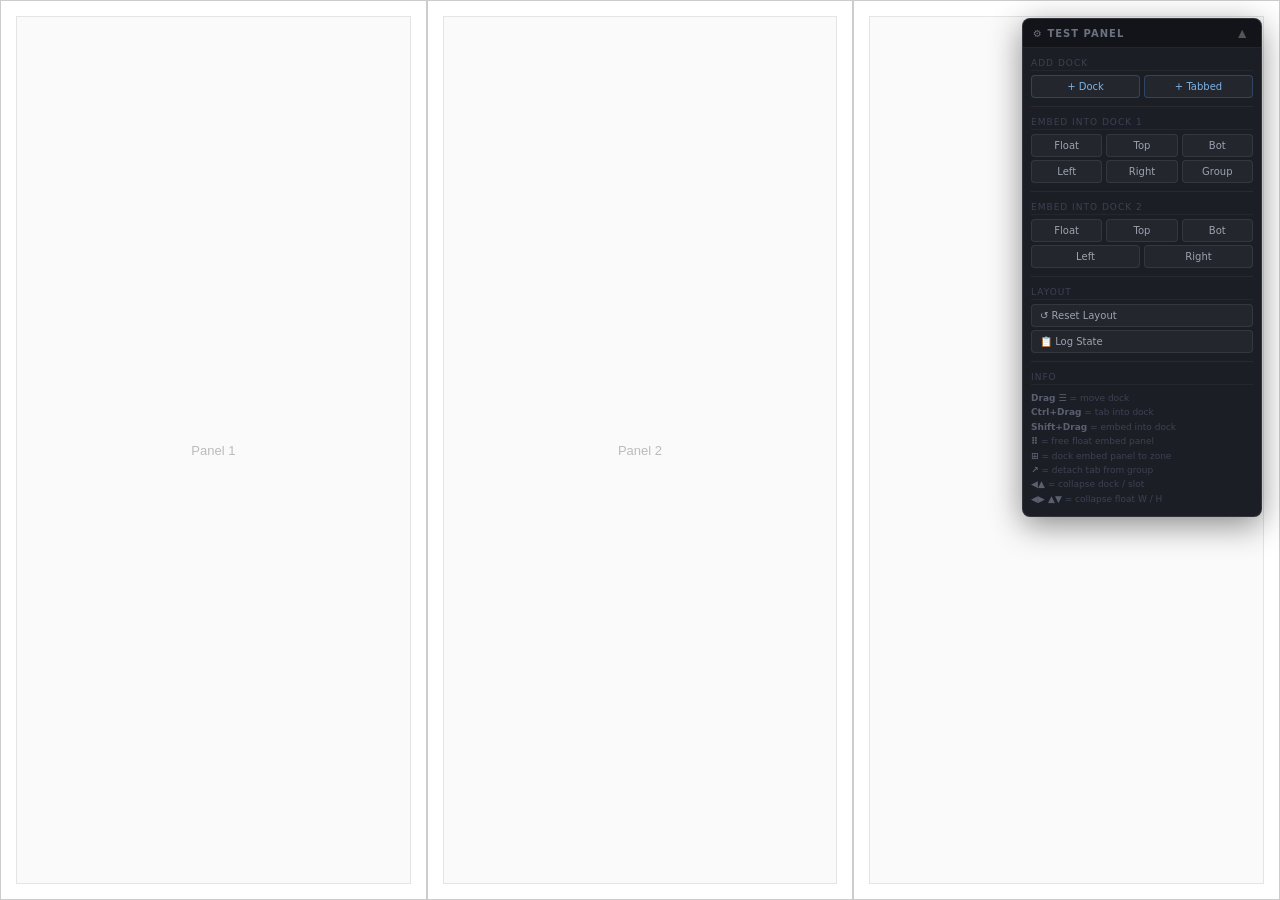
==== commit b81480f6: "v0.1.5-collapsing-mechanisms note: free mode embedded dock/group's collapsing needs fix" ====
--- a/index.html
+++ b/index.html
@@ -4,7 +4,34 @@
 <meta charset="UTF-8">
 <meta name="viewport" content="width=device-width, initial-scale=1.0">
 <title>Docking System</title>
-<link rel="stylesheet" href="src/styles.css">
+
+<!-- ═══════════════════════════════════════════════════
+     OPTION A — single entry point (recommended for production / bundlers)
+════════════════════════════════════════════════════ -->
+<link rel="stylesheet" href="css/styles.css">
+
+<!--
+     OPTION B — load each partial directly (useful during development
+     so browser DevTools maps errors to the exact partial file).
+     Comment out Option A and uncomment the block below.
+
+<link rel="stylesheet" href="src/css/base.css">
+<link rel="stylesheet" href="src/css/layout.css">
+<link rel="stylesheet" href="src/css/dock-header.css">
+<link rel="stylesheet" href="src/css/dock-body.css">
+<link rel="stylesheet" href="src/css/drop-indicators.css">
+<link rel="stylesheet" href="src/css/collapse.css">
+<link rel="stylesheet" href="src/css/resize.css">
+<link rel="stylesheet" href="src/css/embed-layers.css">
+<link rel="stylesheet" href="src/css/embed-overlay.css">
+<link rel="stylesheet" href="src/css/embed-card.css">
+<link rel="stylesheet" href="src/css/embed-tabgroup.css">
+<link rel="stylesheet" href="src/css/embed-zonecontainer.css">
+<link rel="stylesheet" href="src/css/embed-float.css">
+<link rel="stylesheet" href="src/css/embed-ghost.css">
+<link rel="stylesheet" href="src/css/ui.css">
+-->
+
 </head>
 <body>
 
@@ -75,7 +102,9 @@
         <b style="color:#5a6070">Shift+Drag</b> = embed into dock<br>
         <b style="color:#5a6070">⠿</b> = free float embed panel<br>
         <b style="color:#5a6070">⊞</b> = dock embed panel to zone<br>
-        <b style="color:#5a6070">↗</b> = detach tab from group
+        <b style="color:#5a6070">↗</b> = detach tab from group<br>
+        <b style="color:#5a6070">◀▲</b> = collapse dock / slot<br>
+        <b style="color:#5a6070">◀▶ ▲▼</b> = collapse float W / H
       </div>
     </div>
 
@@ -85,16 +114,29 @@
 <div id="embed-ghost"></div>
 
 <!-- Scripts in dependency order -->
-<script src="src/utils.js"></script>
-<script src="src/dom-builder.js"></script>
-<script src="src/dock-manager.js"></script>
-<script src="src/panel-manager.js"></script>
-<script src="src/embed-manager.js"></script>
-<script src="src/drag-drop.js"></script>
-<script src="src/resize-manager.js"></script>
-<script src="src/connection-points.js"></script>
-<script src="src/DockingSystem.js"></script>
-<script src="src/index.js"></script>
+<script src="js/utils.js"></script>
+<script src="js/dom-builder.js"></script>
+<script src="js/dock-manager.js"></script>
+<script src="js/panel-manager.js"></script>
+
+<script src="js/embed-core.js"></script>
+<script src="js/embed-resize.js"></script>
+<script src="js/embed-ghost.js"></script>
+<script src="js/embed-slots.js"></script>
+<script src="js/embed-overlay.js"></script>
+<script src="js/embed-render.js"></script>
+<script src="js/embed-builders.js"></script>
+<script src="js/embed-drag-free.js"></script>
+<script src="js/embed-drag-dock.js"></script>
+<script src="js/embed-drag-move.js"></script>
+<script src="js/embed-manager.js"></script>
+<script src="js/collapse-manager.js"></script>
+
+<script src="js/drag-drop.js"></script>
+<script src="js/resize-manager.js"></script>
+<script src="js/connection-points.js"></script>
+<script src="js/DockingSystem.js"></script>
+<script src="js/index.js"></script>
 
 <script>
 /* ── Init ─────────────────────────────── */
@@ -103,8 +145,8 @@
 
 /* ── Test panel drag ───────────────────── */
 (function() {
-  const panel = document.getElementById('test-panel');
-  const hdr   = document.getElementById('test-panel-hdr');
+  const panel  = document.getElementById('test-panel');
+  const hdr    = document.getElementById('test-panel-hdr');
   const toggle = document.getElementById('test-panel-toggle');
   let ox = 0, oy = 0;
 
@@ -150,7 +192,7 @@
   const n1 = ++panelSeq, n2 = ++panelSeq;
   const p1 = dockingSystem.mkPanel(`Tab ${n1}`, `<div class="dock-card">Tab ${n1}</div>`);
   const p2 = dockingSystem.mkPanel(`Tab ${n2}`, `<div class="dock-card">Tab ${n2}</div>`);
-  const dock = dockingSystem.addDock([p1, p2], 'top');
+  dockingSystem.addDock([p1, p2], 'top');
   dockingSystem.updateResizeHandles();
   dockingSystem.updateConnectionPoints();
 }
@@ -192,7 +234,6 @@
 }
 
 function resetLayout() {
-  // Destroy and re-create
   dockingSystem.destroy();
   const c = document.getElementById('docking-container');
   c.innerHTML = '';
@@ -220,4 +261,4 @@
 </script>
 
 </body>
-</html>+</html>
--- a/css/styles.css
+++ b/css/styles.css
@@ -0,0 +1,55 @@
+/* ════════════════════════════════════════════════════════
+   styles.css — Master entry point
+   Imports all partials in dependency order.
+
+   Use this single file in index.html instead of 14 <link>
+   tags if you prefer one HTTP request (or are using a bundler
+   that respects @import order).
+
+   Load order rationale
+   ────────────────────
+   1. base / layout   — reset + flex scaffolding; everything else depends on these.
+   2. dock chrome     — dock-header defines @keyframes hdrIn used by embed headers.
+   3. Interaction     — drop-indicators and resize handles sit above embed layers (z:900 / z:200).
+   4. Embed layers    — DOM scaffolding (.ez, .ez-rh, .ez-float-layer, .ez-drop-overlay).
+   5. Embed overlay   — orange drop-zone UI drawn inside .ez-drop-overlay.
+   6. Embed slot types — card → tabgroup → zonecontainer (tabgroup references hdrIn from #2).
+   7. Float behaviour — builds on slot types; overrides size/position for .ec-floating.
+   8. Drag ghost      — #embed-ghost is fixed-position, independent of all other layers.
+   9. UI chrome       — #ctrl-hint and test panel; highest z-index (9999/10000).
+════════════════════════════════════════════════════════ */
+
+/* 1. Foundation */
+@import "base.css";
+@import "layout.css";
+
+/* 2. Dock chrome */
+@import "dock-header.css";
+@import "dock-body.css";
+
+/* 3. Interaction overlays + collapse
+      collapse.css after drop-indicators (both use z-index context on .dock);
+      collapse.css before resize so resize handles (z:200) stay on top. */
+@import "drop-indicators.css";
+@import "collapse.css";
+@import "resize.css";
+
+/* 4. Embed system layers (DOM scaffolding) */
+@import "embed-layers.css";
+
+/* 5. Embed drop-zone overlay UI */
+@import "embed-overlay.css";
+
+/* 6. Embed slot types */
+@import "embed-card.css";
+@import "embed-tabgroup.css";
+@import "embed-zonecontainer.css";
+
+/* 7. Float behaviour (extends slot types) */
+@import "embed-float.css";
+
+/* 8. Drag ghost */
+@import "embed-ghost.css";
+
+/* 9. UI chrome */
+@import "ui.css";
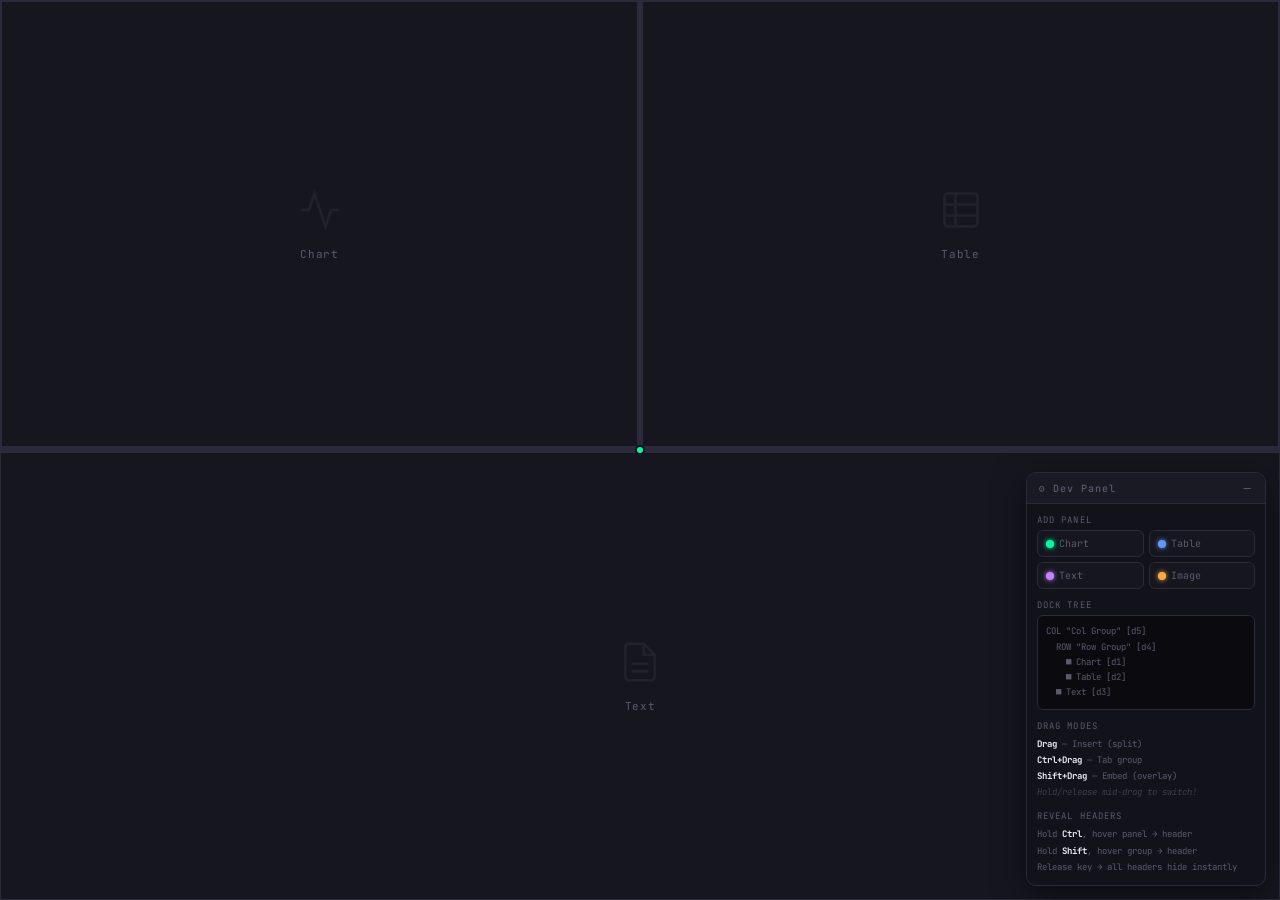
==== commit c0a9856c: "Add files via upload" ====
--- a/index.html
+++ b/index.html
@@ -4,261 +4,108 @@
 <meta charset="UTF-8">
 <meta name="viewport" content="width=device-width, initial-scale=1.0">
 <title>Docking System</title>
-
-<!-- ═══════════════════════════════════════════════════
-     OPTION A — single entry point (recommended for production / bundlers)
-════════════════════════════════════════════════════ -->
+<link href="https://fonts.googleapis.com/css2?family=Space+Grotesk:wght@400;500;700&family=JetBrains+Mono:wght@400;500&display=swap" rel="stylesheet">
 <link rel="stylesheet" href="css/styles.css">
-
-<!--
-     OPTION B — load each partial directly (useful during development
-     so browser DevTools maps errors to the exact partial file).
-     Comment out Option A and uncomment the block below.
-
-<link rel="stylesheet" href="src/css/base.css">
-<link rel="stylesheet" href="src/css/layout.css">
-<link rel="stylesheet" href="src/css/dock-header.css">
-<link rel="stylesheet" href="src/css/dock-body.css">
-<link rel="stylesheet" href="src/css/drop-indicators.css">
-<link rel="stylesheet" href="src/css/collapse.css">
-<link rel="stylesheet" href="src/css/resize.css">
-<link rel="stylesheet" href="src/css/embed-layers.css">
-<link rel="stylesheet" href="src/css/embed-overlay.css">
-<link rel="stylesheet" href="src/css/embed-card.css">
-<link rel="stylesheet" href="src/css/embed-tabgroup.css">
-<link rel="stylesheet" href="src/css/embed-zonecontainer.css">
-<link rel="stylesheet" href="src/css/embed-float.css">
-<link rel="stylesheet" href="src/css/embed-ghost.css">
-<link rel="stylesheet" href="src/css/ui.css">
--->
-
 </head>
 <body>
 
-<div id="docking-container"></div>
+<!-- ── Layout root — the docking system renders here ── -->
+<div id="layout-root"></div>
 
-<!-- ═══ TEST PANEL ═══ -->
-<div id="test-panel">
-  <div id="test-panel-hdr">
-    <span id="test-panel-title">⚙ Test Panel</span>
-    <button id="test-panel-toggle" title="Collapse">▲</button>
+<!-- ── Mode badge (shown while dragging) ── -->
+<div class="mode-badge" id="modeBadge">⬡ insert</div>
+
+<!-- ── Toast notification ── -->
+<div class="toast" id="toast"></div>
+
+<!--
+  ════════════════════════════════════════════════════════════════
+  TEST PANEL
+  Floating, draggable, collapsible panel for testing the system.
+  Each dock's props (label, contentType) are defined here.
+  ════════════════════════════════════════════════════════════════
+-->
+<div id="devpanel">
+  <div id="dph">
+    <span>⚙ Dev Panel</span>
+    <button id="dptoggle" title="Toggle panel">−</button>
   </div>
-  <div id="test-panel-body">
+  <div id="dpb">
 
-    <div class="tp-group">
-      <div class="tp-group-label">Add Dock</div>
-      <div class="tp-row">
-        <button class="tp-btn primary" onclick="addDock()">+ Dock</button>
-        <button class="tp-btn primary" onclick="addDockWithTabs()">+ Tabbed</button>
+    <!-- Add Panel buttons — each dock's props are defined here -->
+    <div>
+      <div class="tp-sl">Add Panel</div>
+      <div class="tp-grid">
+        <button class="tp-btn" data-type="chart" data-label="Chart">
+          <span class="panel-dot dot-chart"></span>Chart
+        </button>
+        <button class="tp-btn" data-type="table" data-label="Table">
+          <span class="panel-dot dot-table"></span>Table
+        </button>
+        <button class="tp-btn" data-type="text"  data-label="Text">
+          <span class="panel-dot dot-text"></span>Text
+        </button>
+        <button class="tp-btn" data-type="image" data-label="Image">
+          <span class="panel-dot dot-image"></span>Image
+        </button>
       </div>
     </div>
 
-    <div class="tp-sep"></div>
+    <!-- Live tree view -->
+    <div>
+      <div class="tp-sl">Dock Tree</div>
+      <pre id="tree-view" class="tree-view"></pre>
+    </div>
 
-    <div class="tp-group">
-      <div class="tp-group-label">Embed into Dock 1</div>
-      <div class="tp-row">
-        <button class="tp-btn" onclick="addEmbedFloat(0)" title="Add free-floating embedded dock to dock 1">Float</button>
-        <button class="tp-btn" onclick="addEmbedToZone(0,'top')" title="Embed into top zone of dock 1">Top</button>
-        <button class="tp-btn" onclick="addEmbedToZone(0,'bottom')">Bot</button>
-      </div>
-      <div class="tp-row">
-        <button class="tp-btn" onclick="addEmbedToZone(0,'left')">Left</button>
-        <button class="tp-btn" onclick="addEmbedToZone(0,'right')">Right</button>
-        <button class="tp-btn" onclick="addEmbedGroup(0)" title="Add tab group to bottom zone">Group</button>
+    <!-- Usage hints -->
+    <div>
+      <div class="tp-sl">Drag Modes</div>
+      <div class="tp-hint">
+        <strong>Drag</strong> — Insert (split)<br>
+        <strong>Ctrl+Drag</strong> — Tab group<br>
+        <strong>Shift+Drag</strong> — Embed (overlay)<br>
+        <em style="opacity:.6">Hold/release mid-drag to switch!</em>
       </div>
     </div>
 
-    <div class="tp-sep"></div>
-
-    <div class="tp-group">
-      <div class="tp-group-label">Embed into Dock 2</div>
-      <div class="tp-row">
-        <button class="tp-btn" onclick="addEmbedFloat(1)">Float</button>
-        <button class="tp-btn" onclick="addEmbedToZone(1,'top')">Top</button>
-        <button class="tp-btn" onclick="addEmbedToZone(1,'bottom')">Bot</button>
-      </div>
-      <div class="tp-row">
-        <button class="tp-btn" onclick="addEmbedToZone(1,'left')">Left</button>
-        <button class="tp-btn" onclick="addEmbedToZone(1,'right')">Right</button>
-      </div>
-    </div>
-
-    <div class="tp-sep"></div>
-
-    <div class="tp-group">
-      <div class="tp-group-label">Layout</div>
-      <button class="tp-btn" onclick="resetLayout()">↺ Reset Layout</button>
-      <button class="tp-btn" onclick="logState()">📋 Log State</button>
-    </div>
-
-    <div class="tp-sep"></div>
-
-    <div class="tp-group">
-      <div class="tp-group-label">Info</div>
-      <div style="font-size:9px;color:#3d4252;line-height:1.6;padding:2px 0;">
-        <b style="color:#5a6070">Drag ☰</b> = move dock<br>
-        <b style="color:#5a6070">Ctrl+Drag</b> = tab into dock<br>
-        <b style="color:#5a6070">Shift+Drag</b> = embed into dock<br>
-        <b style="color:#5a6070">⠿</b> = free float embed panel<br>
-        <b style="color:#5a6070">⊞</b> = dock embed panel to zone<br>
-        <b style="color:#5a6070">↗</b> = detach tab from group<br>
-        <b style="color:#5a6070">◀▲</b> = collapse dock / slot<br>
-        <b style="color:#5a6070">◀▶ ▲▼</b> = collapse float W / H
+    <div>
+      <div class="tp-sl">Reveal Headers</div>
+      <div class="tp-hint">
+        Hold <strong>Ctrl</strong>, hover panel → header<br>
+        Hold <strong>Shift</strong>, hover group → header<br>
+        Release key → all headers hide instantly
       </div>
     </div>
 
   </div>
 </div>
 
-<div id="embed-ghost"></div>
-
-<!-- Scripts in dependency order -->
-<script src="js/utils.js"></script>
-<script src="js/dom-builder.js"></script>
-<script src="js/dock-manager.js"></script>
-<script src="js/panel-manager.js"></script>
-
-<script src="js/embed-core.js"></script>
-<script src="js/embed-resize.js"></script>
-<script src="js/embed-ghost.js"></script>
-<script src="js/embed-slots.js"></script>
-<script src="js/embed-overlay.js"></script>
-<script src="js/embed-render.js"></script>
-<script src="js/embed-builders.js"></script>
-<script src="js/embed-drag-free.js"></script>
-<script src="js/embed-drag-dock.js"></script>
-<script src="js/embed-drag-move.js"></script>
-<script src="js/embed-manager.js"></script>
-<script src="js/collapse-manager.js"></script>
-
-<script src="js/drag-drop.js"></script>
-<script src="js/resize-manager.js"></script>
-<script src="js/connection-points.js"></script>
-<script src="js/DockingSystem.js"></script>
-<script src="js/index.js"></script>
-
-<script>
-/* ── Init ─────────────────────────────── */
-const dockingSystem = new DockingSystem('docking-container');
-window.dockingSystem = dockingSystem;
-
-/* ── Test panel drag ───────────────────── */
-(function() {
-  const panel  = document.getElementById('test-panel');
-  const hdr    = document.getElementById('test-panel-hdr');
-  const toggle = document.getElementById('test-panel-toggle');
-  let ox = 0, oy = 0;
-
-  hdr.addEventListener('mousedown', e => {
-    if (e.target === toggle) return;
-    e.preventDefault();
-    const r = panel.getBoundingClientRect();
-    ox = e.clientX - r.left; oy = e.clientY - r.top;
-    const mv = ev => {
-      panel.style.right = 'auto';
-      panel.style.left = Math.max(0, Math.min(window.innerWidth  - panel.offsetWidth,  ev.clientX - ox)) + 'px';
-      panel.style.top  = Math.max(0, Math.min(window.innerHeight - panel.offsetHeight, ev.clientY - oy)) + 'px';
-    };
-    const up = () => { document.removeEventListener('mousemove', mv); document.removeEventListener('mouseup', up); };
-    document.addEventListener('mousemove', mv);
-    document.addEventListener('mouseup', up);
-  });
-
-  let collapsed = false;
-  toggle.addEventListener('click', () => {
-    collapsed = !collapsed;
-    panel.classList.toggle('collapsed', collapsed);
-    toggle.textContent = collapsed ? '▼' : '▲';
-  });
-})();
-
-/* ── Test helper functions ─────────────── */
-let panelSeq = 10;
-
-function getFirstDock(idx) {
-  return dockingSystem.docks[idx || 0] || dockingSystem.docks[0];
-}
-
-function addDock() {
-  const n = ++panelSeq;
-  const panel = dockingSystem.mkPanel(`Panel ${n}`, `<div class="dock-card">Panel ${n}</div>`);
-  dockingSystem.addDock([panel], 'top');
-  dockingSystem.updateResizeHandles();
-  dockingSystem.updateConnectionPoints();
-}
-
-function addDockWithTabs() {
-  const n1 = ++panelSeq, n2 = ++panelSeq;
-  const p1 = dockingSystem.mkPanel(`Tab ${n1}`, `<div class="dock-card">Tab ${n1}</div>`);
-  const p2 = dockingSystem.mkPanel(`Tab ${n2}`, `<div class="dock-card">Tab ${n2}</div>`);
-  dockingSystem.addDock([p1, p2], 'top');
-  dockingSystem.updateResizeHandles();
-  dockingSystem.updateConnectionPoints();
-}
-
-function addEmbedFloat(dockIdx) {
-  const dock = dockingSystem.docks[dockIdx];
-  if (!dock) return;
-  const n = ++panelSeq;
-  EmbedManager.addFloat(dock, 'Float ' + n);
-}
-
-function addEmbedToZone(dockIdx, side) {
-  const dock = dockingSystem.docks[dockIdx];
-  if (!dock) return;
-  const n = ++panelSeq;
-  const slot = { id: EmbedManager.uid(), type: 'card', title: 'Embed ' + n };
-  EmbedManager._dockTo(dock, slot, side, 'last');
-  EmbedManager.renderZone(dock, side);
-  EmbedManager._updateCorners(dock);
-}
-
-function addEmbedGroup(dockIdx) {
-  const dock = dockingSystem.docks[dockIdx];
-  if (!dock) return;
-  const n1 = ++panelSeq, n2 = ++panelSeq;
-  const tg = {
-    id: EmbedManager.uid(),
-    type: 'tabgroup',
-    tabs: [
-      { id: EmbedManager.uid(), title: 'Tab ' + n1 },
-      { id: EmbedManager.uid(), title: 'Tab ' + n2 },
-    ],
-    activeId: null
-  };
-  tg.activeId = tg.tabs[0].id;
-  EmbedManager._dockTo(dock, tg, 'bottom', 'last');
-  EmbedManager.renderZone(dock, 'bottom');
-  EmbedManager._updateCorners(dock);
-}
-
-function resetLayout() {
-  dockingSystem.destroy();
-  const c = document.getElementById('docking-container');
-  c.innerHTML = '';
-  dockingSystem.docks = [];
-  dockingSystem.dockCounter = 0;
-  DockManager.createDock(dockingSystem, c);
-  DockManager.createDock(dockingSystem, c);
-  DockManager.createDock(dockingSystem, c);
-  dockingSystem.updateResizeHandles();
-  dockingSystem.updateConnectionPoints();
-}
-
-function logState() {
-  const info = dockingSystem.docks.map((d, i) => {
-    const es = d.embedState;
-    const zones = es ? Object.entries(es.zones).map(([s, z]) =>
-      z.slots.length ? `${s}:${z.slots.length}` : null
-    ).filter(Boolean).join(', ') : 'none';
-    const floats = es ? es.floats.length : 0;
-    return `Dock ${i+1}: panels=${d.panelData.length}, zones=[${zones}], floats=${floats}`;
-  });
-  console.log('=== Docking State ===\n' + info.join('\n'));
-  alert(info.join('\n'));
-}
-</script>
+<!--
+  ════════════════════════════════════════════════════════════════
+  SCRIPT LOAD ORDER
+  Dependency graph (top = no deps, bottom = depends on all above):
+    trees.js
+    tree_manager.js           ← trees.js
+    commands/parenting.js     ← trees.js, tree_manager.js
+    gui/dock_header.js        ← (browser APIs only; ctx as param)
+    gui/drag_drop_overlays.js ← calls refreshDragModeFromEvent
+    gui/kbd_shortcuts.js      ← defines refreshDragModeFromEvent,
+                                 reads dragState/state/syncOverlays/
+                                 updateBadge from main.js at runtime
+    connections.js
+    renderer.js               ← trees.js, gui/*, connections.js
+    main.js                   ← everything (defines dragState etc.)
+  ════════════════════════════════════════════════════════════════
+-->
+<script src="js/trees.js"></script>
+<script src="js/tree_manager.js"></script>
+<script src="js/commands/parenting.js"></script>
+<script src="js/gui/dock_header.js"></script>
+<script src="js/gui/drag_drop_overlays.js"></script>
+<script src="js/gui/kbd_shortcuts.js"></script>
+<script src="js/connections.js"></script>
+<script src="js/renderer.js"></script>
+<script src="js/main.js"></script>
 
 </body>
 </html>
--- a/css/styles.css
+++ b/css/styles.css
@@ -1,55 +1,586 @@
-/* ════════════════════════════════════════════════════════
-   styles.css — Master entry point
-   Imports all partials in dependency order.
-
-   Use this single file in index.html instead of 14 <link>
-   tags if you prefer one HTTP request (or are using a bundler
-   that respects @import order).
-
-   Load order rationale
-   ────────────────────
-   1. base / layout   — reset + flex scaffolding; everything else depends on these.
-   2. dock chrome     — dock-header defines @keyframes hdrIn used by embed headers.
-   3. Interaction     — drop-indicators and resize handles sit above embed layers (z:900 / z:200).
-   4. Embed layers    — DOM scaffolding (.ez, .ez-rh, .ez-float-layer, .ez-drop-overlay).
-   5. Embed overlay   — orange drop-zone UI drawn inside .ez-drop-overlay.
-   6. Embed slot types — card → tabgroup → zonecontainer (tabgroup references hdrIn from #2).
-   7. Float behaviour — builds on slot types; overrides size/position for .ec-floating.
-   8. Drag ghost      — #embed-ghost is fixed-position, independent of all other layers.
-   9. UI chrome       — #ctrl-hint and test panel; highest z-index (9999/10000).
-════════════════════════════════════════════════════════ */
-
-/* 1. Foundation */
-@import "base.css";
-@import "layout.css";
-
-/* 2. Dock chrome */
-@import "dock-header.css";
-@import "dock-body.css";
-
-/* 3. Interaction overlays + collapse
-      collapse.css after drop-indicators (both use z-index context on .dock);
-      collapse.css before resize so resize handles (z:200) stay on top. */
-@import "drop-indicators.css";
-@import "collapse.css";
-@import "resize.css";
-
-/* 4. Embed system layers (DOM scaffolding) */
-@import "embed-layers.css";
-
-/* 5. Embed drop-zone overlay UI */
-@import "embed-overlay.css";
-
-/* 6. Embed slot types */
-@import "embed-card.css";
-@import "embed-tabgroup.css";
-@import "embed-zonecontainer.css";
-
-/* 7. Float behaviour (extends slot types) */
-@import "embed-float.css";
-
-/* 8. Drag ghost */
-@import "embed-ghost.css";
-
-/* 9. UI chrome */
-@import "ui.css";
+/* ═══════════════════════════════════════════
+   DESIGN TOKENS
+═══════════════════════════════════════════ */
+:root {
+  --bg:   #0a0a0f; --bg2: #12121a; --bg3: #1a1a24;
+  --fg:   #e8e8ed; --muted: #5a5a6e; --border: #2a2a3a; --card: #16161f;
+  --spl:  4px;
+  --ci:   #00ffa3; --ci-d: rgba(0,255,163,.16);
+  --ct:   #6496ff; --ct-d: rgba(100,150,255,.16);
+  --ce:   #ffaa40; --ce-d: rgba(255,170,64,.16);
+  --cchart:#00ffa3; --ctable:#6496ff; --ctext:#c480ff; --cimage:#ffaa40;
+}
+
+*,*::before,*::after { box-sizing:border-box; margin:0; padding:0 }
+body {
+  font-family: 'Space Grotesk', sans-serif;
+  background: var(--bg); color: var(--fg);
+  width: 100vw; height: 100vh; overflow: hidden; position: relative;
+}
+body::after {
+  content: ''; position: fixed; inset: 0; pointer-events: none; z-index: 0;
+  background-image:
+    linear-gradient(rgba(255,255,255,.012) 1px, transparent 1px),
+    linear-gradient(90deg, rgba(255,255,255,.012) 1px, transparent 1px);
+  background-size: 40px 40px;
+}
+
+/* ── Layout Root ── */
+#layout-root {
+  width: 100%; height: 100%;
+  display: flex; position: relative; z-index: 1; overflow: hidden;
+}
+
+/* ══════════════════════════════════════════
+   CONTAINER  (row / col)
+══════════════════════════════════════════ */
+.lc-container {
+  display: flex; flex: 1 1 0; overflow: hidden; min-width: 0; min-height: 0;
+}
+
+/* Container Wrapper — adds header + border for non-root containers */
+.lc-container-wrapper {
+  display: flex; flex-direction: column;
+  flex: 1 1 0; overflow: hidden; min-width: 0; min-height: 0;
+  background: var(--card); border: 1px solid var(--border);
+  position: relative;
+  transition: border-color .12s;
+}
+.lc-container-wrapper:hover { border-color: rgba(255,255,255,.13); }
+.lc-container-wrapper > .lc-container { flex: 1 1 0; }
+
+/* ── Container header ──────────────────────────────────────────
+   Hidden by default. Shift held + hover → reveal.
+──────────────────────────────────────────────────────────── */
+.lc-container-header {
+  flex-shrink: 0; height: 0; overflow: hidden;
+  background: var(--bg3); border-bottom: none;
+  display: flex; align-items: center;
+  padding: 0; gap: 7px;
+  cursor: grab; user-select: none;
+  pointer-events: none;
+  transition: height .12s ease, padding .12s ease, border-color .12s ease;
+}
+/* .peek-header is added by kbd_shortcuts.js on Shift+hover; removed on mouseleave */
+.lc-container-wrapper.peek-header > .lc-container-header {
+  height: 34px; padding: 0 8px 0 10px;
+  border-bottom: 1px solid var(--border);
+  pointer-events: all;
+}
+.lc-container-wrapper.peek-header > .lc-container-header .header-cmds { opacity: 1; }
+.lc-container-header:active { cursor: grabbing; }
+
+/* Container type badge inside header */
+.container-type-badge {
+  font-family: 'JetBrains Mono', monospace; font-size: 8px;
+  font-weight: 700; letter-spacing: .12em; text-transform: uppercase;
+  background: rgba(255,255,255,.06); border: 1px solid var(--border);
+  border-radius: 3px; padding: 2px 5px; color: var(--muted);
+  flex-shrink: 0;
+}
+
+/* Collapse states for container wrappers — header always visible when collapsed */
+.lc-container-wrapper.col-h,
+.lc-container-wrapper.col-v { flex: 0 0 34px !important; overflow: hidden; }
+.lc-container-wrapper.col-h > .lc-container,
+.lc-container-wrapper.col-v > .lc-container { display: none; }
+/* Force header visible when collapsed */
+.lc-container-wrapper.col-h .lc-container-header,
+.lc-container-wrapper.col-v .lc-container-header {
+  height: 34px !important; padding: 0 8px 0 10px !important;
+  border-bottom: 1px solid var(--border) !important;
+  pointer-events: all !important; overflow: visible !important;
+}
+.lc-container-wrapper.col-h .lc-container-header .header-cmds,
+.lc-container-wrapper.col-v .lc-container-header .header-cmds { opacity: 1 !important; }
+
+/* ══════════════════════════════════════════
+   PANEL
+══════════════════════════════════════════ */
+.lc-panel {
+  flex: 1 1 0; min-width: 60px; min-height: 60px;
+  background: var(--card); border: 1px solid var(--border);
+  position: relative; overflow: hidden;
+  display: flex; flex-direction: column;
+  transition: border-color .12s, opacity .15s;
+}
+.lc-panel:hover { border-color: rgba(255,255,255,.13); }
+
+/* ── Panel header ──────────────────────────────────────────────
+   Hidden by default (height:0). Revealed when:
+   a) .peek-header added by kbd_shortcuts.js (Ctrl+hover)   → Ctrl peek
+   b) panel is collapsed                                     → always show
+   Float panel headers are always visible.
+   .peek-header stays until mouse leaves the dock (mouseleave),
+   NOT until the Ctrl key is released.
+──────────────────────────────────────────────────────────── */
+.lc-panel > .lc-panel-header {
+  flex-shrink: 0; height: 0; overflow: hidden;
+  background: var(--bg2); border-bottom: none;
+  display: flex; align-items: center;
+  padding: 0; gap: 7px;
+  cursor: grab; user-select: none;
+  pointer-events: none;
+  transition: height .12s ease, padding .12s ease, border-color .12s ease;
+}
+/* .peek-header added by kbd_shortcuts.js on Ctrl+hover; removed on mouseleave */
+.lc-panel.peek-header > .lc-panel-header {
+  height: 34px; padding: 0 8px 0 10px;
+  border-bottom: 1px solid var(--border);
+  pointer-events: all;
+}
+.lc-panel.peek-header > .lc-panel-header .header-cmds { opacity: 1; }
+
+/* Float panel headers: always visible (independent movable windows) */
+.embed-float > .lc-panel-header {
+  flex-shrink: 0; height: 34px; overflow: visible;
+  background: var(--bg2); border-bottom: 1px solid var(--border);
+  display: flex; align-items: center;
+  padding: 0 8px 0 10px; gap: 7px;
+  cursor: grab; user-select: none; pointer-events: all;
+}
+.lc-panel-header:active { cursor: grabbing; }
+
+/* Panel body */
+.lc-panel-body {
+  flex: 1; display: flex; flex-direction: column;
+  align-items: center; justify-content: center;
+  gap: 10px; color: var(--muted); overflow: hidden; padding: 16px;
+}
+.body-icon { opacity: .18; }
+.body-label {
+  font-family: 'JetBrains Mono', monospace; font-size: 11px;
+  letter-spacing: .06em; color: var(--muted);
+}
+
+/* Dots */
+.panel-dot, .tab-dot { border-radius: 50%; flex-shrink: 0; }
+.panel-dot { width: 8px; height: 8px; }
+.tab-dot   { width: 6px; height: 6px; }
+.dot-chart { background: var(--cchart); box-shadow: 0 0 5px var(--cchart); }
+.dot-table { background: var(--ctable); box-shadow: 0 0 5px var(--ctable); }
+.dot-text  { background: var(--ctext);  box-shadow: 0 0 5px var(--ctext);  }
+.dot-image { background: var(--cimage); box-shadow: 0 0 5px var(--cimage); }
+.dot-panel { background: var(--muted);  }
+.dot-group { background: var(--border); box-shadow: 0 0 5px var(--muted); }
+
+.panel-title {
+  flex: 1; font-family: 'JetBrains Mono', monospace; font-size: 10px;
+  letter-spacing: .06em; color: var(--muted);
+  white-space: nowrap; overflow: hidden; text-overflow: ellipsis;
+}
+
+/* Header commands — hidden until the header itself is revealed */
+.header-cmds {
+  display: flex; align-items: center; gap: 2px;
+  opacity: 0; transition: opacity .12s;
+}
+/* Float panel headers: show cmds on hover */
+.embed-float .lc-panel-header:hover .header-cmds { opacity: 1; }
+/* Embed header: show cmds when header is revealed (Shift+hover) */
+.lc-embed.peek-header .lc-embed-header .header-cmds { opacity: 1; }
+
+.cmd-btn {
+  width: 20px; height: 20px; border: none; background: transparent;
+  border-radius: 4px; color: var(--muted); font-size: 11px; cursor: pointer;
+  display: flex; align-items: center; justify-content: center;
+  transition: background .1s, color .1s; line-height: 1;
+}
+.cmd-btn:hover { background: rgba(255,255,255,.1); color: var(--fg); }
+.cmd-btn.danger:hover { background: rgba(255,60,60,.2); color: #ff6060; }
+
+.panel-grip {
+  color: var(--muted); opacity: .4; flex-shrink: 0;
+  display: flex; align-items: center;
+}
+
+/* Collapse states — header always visible when collapsed (needed to expand) */
+.lc-panel.col-h, .lc-panel.col-v { flex: 0 0 34px !important; overflow: hidden; }
+.lc-panel.col-h .lc-panel-body, .lc-panel.col-v .lc-panel-body { display: none; }
+.lc-panel.col-h > .lc-panel-header, .lc-panel.col-v > .lc-panel-header {
+  height: 34px !important; padding: 0 8px 0 10px !important;
+  border-bottom: 1px solid var(--border) !important;
+  pointer-events: all !important; overflow: visible !important;
+}
+.lc-panel.col-h > .lc-panel-header .header-cmds,
+.lc-panel.col-v > .lc-panel-header .header-cmds { opacity: 1 !important; }
+
+/* ══════════════════════════════════════════
+   SPLITTERS
+══════════════════════════════════════════ */
+.lc-splitter {
+  flex-shrink: 0; background: var(--border);
+  position: relative; z-index: 2; transition: background .1s;
+}
+.lc-splitter.vertical   { width:  var(--spl); cursor: ew-resize; }
+.lc-splitter.horizontal { height: var(--spl); cursor: ns-resize; }
+.lc-splitter:hover, .lc-splitter.resizing { background: var(--ci); }
+
+/* Connection dots (splitter intersections) */
+.conn-dot {
+  position: fixed; width: 10px; height: 10px; border-radius: 50%;
+  background: var(--ci); border: 2px solid var(--bg2); z-index: 50;
+  transform: translate(-50%,-50%);
+  transition: transform .1s, box-shadow .1s; pointer-events: all;
+}
+.conn-dot:hover, .conn-dot.dragging {
+  transform: translate(-50%,-50%) scale(1.5);
+  box-shadow: 0 0 8px var(--ci); cursor: crosshair;
+}
+
+/* ══════════════════════════════════════════
+   TABS
+══════════════════════════════════════════ */
+.lc-tabs {
+  flex: 1 1 0; display: flex; position: relative;
+  overflow: hidden; min-width: 0; min-height: 0;
+}
+.lc-tabs-top    { flex-direction: column; }
+.lc-tabs-bottom { flex-direction: column-reverse; }
+.lc-tabs-left   { flex-direction: row; }
+.lc-tabs-right  { flex-direction: row-reverse; }
+
+.lc-tabs-bar {
+  flex-shrink: 0; background: var(--bg2);
+  display: flex; gap: 2px; padding: 4px;
+  border-color: var(--border); border-style: solid;
+  overflow: auto; scrollbar-width: none;
+}
+.lc-tabs-bar::-webkit-scrollbar { display: none; }
+/* Horizontal bars: fixed 34px height, scrolls horizontally */
+.lc-tabs-bar-horiz {
+  flex-direction: row; border-width: 0 0 1px 0;
+  max-height: 34px; overflow-x: auto; overflow-y: hidden;
+}
+.lc-tabs-bottom .lc-tabs-bar-horiz { border-width: 1px 0 0 0; }
+/* Vertical bars: auto width (fits longest tab label), scrolls vertically */
+.lc-tabs-bar-vert {
+  flex-direction: column; border-width: 0 1px 0 0;
+  min-width: 100px; max-width: 180px; overflow-x: hidden; overflow-y: auto;
+}
+.lc-tabs-right .lc-tabs-bar-vert { border-width: 0 0 0 1px; }
+
+/* ── Tabs-group drag handle & commands ─────────────────────────
+   Hidden by default. Shift held + hover → reveal.
+──────────────────────────────────────────────────────────── */
+.tabs-group-handle {
+  flex-shrink: 0; width: 22px; height: 22px; border-radius: 4px;
+  align-items: center; justify-content: center;
+  color: var(--muted); opacity: .45; cursor: grab;
+  transition: opacity .1s, background .1s;
+  align-self: center;
+  display: none;   /* hidden until Shift+hover */
+}
+.lc-tabs.peek-header .tabs-group-handle { display: flex; }
+.tabs-group-handle:hover { opacity: 1; background: rgba(255,255,255,.08); }
+.tabs-group-handle:active { cursor: grabbing; }
+
+.tabs-group-cmds {
+  margin-left: auto; display: none;   /* hidden until Shift+hover */
+  align-items: center; gap: 2px;
+  flex-shrink: 0;
+}
+.lc-tabs.peek-header .tabs-group-cmds { display: flex; opacity: 1; }
+
+.lc-tab {
+  display: flex; align-items: center; gap: 5px;
+  padding: 4px 8px; border-radius: 6px; cursor: pointer;
+  font-family: 'JetBrains Mono', monospace; font-size: 10px;
+  color: var(--muted); user-select: none; white-space: nowrap;
+  border: 1px solid transparent; transition: background .1s, color .1s;
+}
+.lc-tab:hover  { background: rgba(255,255,255,.06); color: var(--fg); }
+.lc-tab.active { background: rgba(255,255,255,.08); border-color: var(--border); color: var(--fg); }
+
+/* Tab drag grip — always visible, grab cursor */
+.tab-drag-grip {
+  font-size: 10px; color: var(--muted); opacity: .4; cursor: grab;
+  flex-shrink: 0; line-height: 1; user-select: none;
+  transition: opacity .1s;
+}
+.lc-tab:hover .tab-drag-grip { opacity: .8; }
+.tab-drag-grip:active { cursor: grabbing; }
+.tab-label { flex: 1; overflow: hidden; text-overflow: ellipsis; }
+
+.tab-close-btn {
+  width: 16px; height: 16px; border: none; background: transparent;
+  border-radius: 3px; color: var(--muted); font-size: 10px; cursor: pointer;
+  display: flex; align-items: center; justify-content: center;
+  opacity: 0; transition: opacity .1s, background .1s;
+}
+.lc-tab:hover .tab-close-btn { opacity: 1; }
+.tab-close-btn:hover { background: rgba(255,60,60,.25); color: #ff6060; }
+
+/* Vertical tab bar: full-width tabs with label and close button */
+.lc-tabs-bar-vert .lc-tab {
+  width: 100%; white-space: nowrap;
+}
+/* Group cmds in vertical bar stack vertically */
+.lc-tabs-bar-vert .tabs-group-cmds {
+  flex-direction: column; margin-left: 0; margin-top: auto;
+}
+
+.lc-tabs-content {
+  flex: 1 1 0; display: flex; overflow: hidden;
+  position: relative; min-width: 0; min-height: 0;
+}
+.lc-tab-body {
+  flex: 1; display: flex; flex-direction: column;
+  align-items: center; justify-content: center; gap: 10px;
+}
+
+/* Collapse states for tabs — bar always visible when collapsed */
+.lc-tabs.col-h, .lc-tabs.col-v { flex: 0 0 34px !important; overflow: hidden; }
+.lc-tabs.col-h .lc-tabs-content,
+.lc-tabs.col-v .lc-tabs-content { display: none; }
+/* Show group controls on collapsed tab bar */
+.lc-tabs.col-h .tabs-group-handle,
+.lc-tabs.col-v .tabs-group-handle { display: flex !important; }
+.lc-tabs.col-h .tabs-group-cmds,
+.lc-tabs.col-v .tabs-group-cmds  { display: flex !important; opacity: 1 !important; }
+
+/* ══════════════════════════════════════════
+   EMBED PARENT
+══════════════════════════════════════════ */
+.lc-embed {
+  flex: 1 1 0; position: relative; overflow: hidden; min-width: 0; min-height: 0;
+}
+
+/* Background (host panel content, dimmed) */
+.embed-bg {
+  position: absolute; inset: 0;
+  display: flex; flex-direction: column; z-index: 0; background: var(--card);
+}
+/* Embed header: position:absolute, direct child of .lc-embed (NOT inside embed-bg).
+   Appended AFTER zones so z-index:6 in .lc-embed's stacking context beats zones (z:2)
+   and floats (z:5). Hidden by default; appears when .peek-header is on .lc-embed. */
+.lc-embed-header {
+  position: absolute; top: 0; left: 0; right: 0; height: 34px;
+  z-index: 6;
+  background: rgba(18,18,26,.92); backdrop-filter: blur(6px);
+  border-bottom: 1px solid var(--border);
+  display: flex; align-items: center;
+  padding: 0 8px 0 10px; gap: 7px; cursor: grab; user-select: none;
+  opacity: 0; pointer-events: none;
+  transition: opacity .15s ease;
+}
+/* .peek-header → embed header overlays on top of zones and floats */
+.lc-embed.peek-header > .lc-embed-header {
+  opacity: 1; pointer-events: all;
+}
+.lc-embed.peek-header > .lc-embed-header .header-cmds { opacity: 1; }
+.lc-embed-header:active { cursor: grabbing; }
+.embed-bg-body {
+  flex: 1; display: flex; flex-direction: column;
+  align-items: center; justify-content: center; gap: 10px; opacity: .25;
+}
+
+/* Embedded zone panels */
+.embed-zone {
+  position: absolute; z-index: 2; background: var(--bg2);
+  border: 1px solid var(--border); display: flex; flex-direction: column; overflow: hidden;
+}
+.embed-zone-top    { top: 0; left: 0; right: 0; }
+.embed-zone-bottom { bottom: 0; left: 0; right: 0; }
+.embed-zone-left   { left: 0; }
+.embed-zone-right  { right: 0; }
+
+/* ── Embed corner dots (2-axis resize handles) ──
+   Placed at the intersection point of two adjacent occupied zone edges.
+   Style matches the splitter connection dots in the main layout. */
+.embed-corner-dot {
+  position: absolute;
+  width: 12px; height: 12px; border-radius: 50%;
+  background: var(--ci); border: 2px solid var(--bg2);
+  z-index: 7;          /* above header (z:6), floats (z:5), everything */
+  transform: translate(-50%, -50%);
+  transition: transform .1s, box-shadow .1s;
+  pointer-events: all;
+}
+.embed-corner-dot:hover {
+  transform: translate(-50%, -50%) scale(1.5);
+  box-shadow: 0 0 8px var(--ci);
+}
+
+/* Resize handles on zones */
+.embed-rh { position: absolute; z-index: 10; background: transparent; transition: background .1s; }
+.embed-rh:hover { background: var(--ci); }
+.rh-bottom { left:0; right:0; bottom:0; height:4px; cursor:ns-resize; }
+.rh-top    { left:0; right:0; top:0;    height:4px; cursor:ns-resize; }
+.rh-right  { top:0; bottom:0; right:0;  width:4px;  cursor:ew-resize; }
+.rh-left   { top:0; bottom:0; left:0;   width:4px;  cursor:ew-resize; }
+
+/* Container child count badge */
+.container-child-count {
+  flex-shrink: 0;
+  font-family: 'JetBrains Mono', monospace; font-size: 8px;
+  background: rgba(255,255,255,.05); border: 1px solid var(--border);
+  border-radius: 10px; padding: 1px 6px; color: var(--muted);
+  opacity: .7;
+}
+
+/* Float panels (inside embed) */
+.embed-float {
+  position: absolute; z-index: 5; background: var(--card);
+  border: 1px solid var(--ci); border-radius: 8px;
+  overflow: hidden; min-width: 120px; min-height: 80px;
+  box-shadow: 0 4px 20px rgba(0,0,0,.5);
+  display: flex; flex-direction: column;
+}
+.embed-float-collapsed { height: 34px !important; overflow: hidden; }
+.embed-float-collapsed .lc-panel-body { display: none; }
+
+/* Float panel resize handles — 8 directions */
+.embed-float-rh {
+  position: absolute; z-index: 20; background: transparent;
+  transition: background .1s, opacity .1s;
+}
+.embed-float-rh:hover { background: rgba(0,255,163,.35); }
+/* Edges */
+.float-rh-e  { top: 46px; right: 0;  bottom: 12px; width: 5px;  cursor: ew-resize; }
+.float-rh-w  { top: 46px; left: 0;   bottom: 12px; width: 5px;  cursor: ew-resize; }
+.float-rh-s  { left: 12px; right: 12px; bottom: 0; height: 5px; cursor: ns-resize; }
+.float-rh-n  { left: 12px; right: 12px; top: 34px; height: 5px; cursor: ns-resize; }
+/* Corners */
+.float-rh-se { right:0; bottom:0; width:12px; height:12px; cursor:nwse-resize;
+  background:rgba(0,255,163,.14); border-top:1px solid rgba(0,255,163,.4);
+  border-left:1px solid rgba(0,255,163,.4); border-radius:2px 0 0 0; opacity:.6; }
+.float-rh-sw { left:0;  bottom:0; width:12px; height:12px; cursor:nesw-resize;
+  background:rgba(0,255,163,.14); border-top:1px solid rgba(0,255,163,.4);
+  border-right:1px solid rgba(0,255,163,.4); border-radius:0 2px 0 0; opacity:.6; }
+.float-rh-ne { right:0; top:34px; width:12px; height:12px; cursor:nesw-resize;
+  background:rgba(0,255,163,.14); border-bottom:1px solid rgba(0,255,163,.4);
+  border-left:1px solid rgba(0,255,163,.4); border-radius:0 0 0 2px; opacity:.6; }
+.float-rh-nw { left:0;  top:34px; width:12px; height:12px; cursor:nwse-resize;
+  background:rgba(0,255,163,.14); border-bottom:1px solid rgba(0,255,163,.4);
+  border-right:1px solid rgba(0,255,163,.4); border-radius:0 0 2px 0; opacity:.6; }
+.float-rh-se:hover,.float-rh-sw:hover,
+.float-rh-ne:hover,.float-rh-nw:hover { opacity:1; background:rgba(0,255,163,.3); }
+
+/* Embed collapse states — always show the header strip.
+   Since the header is position:absolute it always overlays at top:0. */
+.lc-embed.col-h, .lc-embed.col-v { flex: 0 0 34px !important; overflow: hidden; }
+.lc-embed.col-h > .lc-embed-header,
+.lc-embed.col-v > .lc-embed-header {
+  opacity: 1 !important; pointer-events: all !important;
+}
+.lc-embed.col-h > .lc-embed-header .header-cmds,
+.lc-embed.col-v > .lc-embed-header .header-cmds { opacity: 1 !important; }
+
+/* ══════════════════════════════════════════
+   DROP OVERLAY
+══════════════════════════════════════════ */
+.lc-drop-overlay {
+  position: absolute; inset: 0; display: grid;
+  grid-template-columns: 1fr 2fr 1fr; grid-template-rows: 1fr 2fr 1fr;
+  z-index: 20; background: rgba(10,10,15,.88); backdrop-filter: blur(6px);
+  opacity: 0; visibility: hidden; transition: opacity .16s; pointer-events: none;
+}
+.lc-drop-overlay.active { opacity: 1; visibility: visible; pointer-events: all; }
+.lc-tabs  > .lc-drop-overlay,
+.lc-embed > .lc-drop-overlay { z-index: 25; }
+
+.dz-corner { /* empty grid cells */ }
+.lc-dz { display: flex; align-items: center; justify-content: center; position: relative; }
+.dz-top    { grid-column: 2; grid-row: 1; }
+.dz-left   { grid-column: 1; grid-row: 2; }
+.dz-center { grid-column: 2; grid-row: 2; }
+.dz-right  { grid-column: 3; grid-row: 2; }
+.dz-bottom { grid-column: 2; grid-row: 3; }
+
+.dz-inner {
+  position: absolute; inset: 6px; border-radius: 8px;
+  border: 2px dashed rgba(255,255,255,.1); background: rgba(255,255,255,.02);
+  display: flex; align-items: center; justify-content: center;
+  transition: all .14s; pointer-events: none;
+}
+.dz-lbl {
+  font-family: 'JetBrains Mono', monospace; font-size: 9px; font-weight: 500;
+  text-transform: uppercase; letter-spacing: .12em; color: var(--muted);
+  background: rgba(0,0,0,.4); padding: 4px 10px; border-radius: 4px;
+  pointer-events: none; transition: all .14s;
+}
+
+.lc-dz.drag-over .dz-inner { inset: 3px; }
+.lc-dz.drag-over .dz-lbl   { transform: scale(1.06); }
+
+/* Mode-dependent zone colours */
+.lc-drop-overlay[data-mode="insert"] .lc-dz.drag-over .dz-inner { border-color:var(--ci); background:var(--ci-d); }
+.lc-drop-overlay[data-mode="insert"] .lc-dz.drag-over .dz-lbl   { color:var(--ci); background:rgba(0,255,163,.1); }
+.lc-drop-overlay[data-mode="tab"]    .lc-dz.drag-over .dz-inner { border-color:var(--ct); background:var(--ct-d); }
+.lc-drop-overlay[data-mode="tab"]    .lc-dz.drag-over .dz-lbl   { color:var(--ct); background:rgba(100,150,255,.1); }
+.lc-drop-overlay[data-mode="embed"]  .lc-dz.drag-over .dz-inner { border-color:var(--ce); background:var(--ce-d); }
+.lc-drop-overlay[data-mode="embed"]  .lc-dz.drag-over .dz-lbl   { color:var(--ce); background:rgba(255,170,64,.1); }
+
+/* ══════════════════════════════════════════
+   MODE BADGE
+══════════════════════════════════════════ */
+.mode-badge {
+  position: fixed; top: 14px; right: 14px;
+  padding: 5px 12px; border-radius: 20px; border: 1px solid;
+  font-family: 'JetBrains Mono', monospace; font-size: 10px; font-weight: 500;
+  text-transform: uppercase; letter-spacing: .12em;
+  opacity: 0; transition: opacity .18s; z-index: 300; pointer-events: none;
+}
+.mode-badge.show { opacity: 1; }
+.mode-insert { color:var(--ci); border-color:var(--ci); background:rgba(0,255,163,.08); }
+.mode-tab    { color:var(--ct); border-color:var(--ct); background:rgba(100,150,255,.08); }
+.mode-embed  { color:var(--ce); border-color:var(--ce); background:rgba(255,170,64,.08); }
+
+/* ══════════════════════════════════════════
+   TOAST
+══════════════════════════════════════════ */
+.toast {
+  position: fixed; bottom: 22px; left: 50%;
+  transform: translateX(-50%) translateY(14px);
+  padding: 7px 18px; background: var(--card);
+  border: 1px solid var(--ci); border-radius: 40px;
+  font-family: 'JetBrains Mono', monospace; font-size: 10px; color: var(--fg);
+  opacity: 0; transition: all .24s cubic-bezier(.175,.885,.32,1.275);
+  z-index: 300; pointer-events: none; white-space: nowrap;
+}
+.toast.show { opacity: 1; transform: translateX(-50%) translateY(0); }
+.toast .hl  { color: var(--ci); font-weight: 700; }
+
+/* ══════════════════════════════════════════
+   DEV / TEST PANEL
+══════════════════════════════════════════ */
+#devpanel {
+  position: fixed; right: 14px; bottom: 14px; width: 240px;
+  background: var(--bg2); border: 1px solid var(--border); border-radius: 10px;
+  z-index: 400; box-shadow: 0 8px 32px rgba(0,0,0,.5); overflow: hidden;
+}
+#dph {
+  display: flex; align-items: center; justify-content: space-between;
+  padding: 8px 12px; background: var(--bg3); border-bottom: 1px solid var(--border);
+  font-family: 'JetBrains Mono', monospace; font-size: 10px; font-weight: 500;
+  letter-spacing: .1em; color: var(--muted); cursor: move; user-select: none;
+}
+#dph button {
+  border: none; background: transparent; color: var(--muted);
+  font-size: 14px; cursor: pointer; line-height: 1; padding: 0 2px;
+}
+#dpb { padding: 10px; display: flex; flex-direction: column; gap: 10px; }
+.tp-sl {
+  font-family: 'JetBrains Mono', monospace; font-size: 9px;
+  letter-spacing: .12em; text-transform: uppercase; color: var(--muted); margin-bottom: 4px;
+}
+.tp-grid { display: grid; grid-template-columns: 1fr 1fr; gap: 5px; }
+.tp-btn {
+  border: 1px solid var(--border); background: var(--card); border-radius: 6px;
+  padding: 6px 8px; font-family: 'JetBrains Mono', monospace; font-size: 10px;
+  color: var(--muted); cursor: pointer; display: flex; align-items: center;
+  gap: 5px; transition: border-color .1s, color .1s;
+}
+.tp-btn:hover { border-color: var(--ci); color: var(--ci); }
+.tree-view {
+  background: var(--bg); border: 1px solid var(--border); border-radius: 6px;
+  padding: 8px; font-family: 'JetBrains Mono', monospace; font-size: 9px;
+  line-height: 1.7; color: var(--muted); max-height: 180px; overflow-y: auto;
+  white-space: pre; scrollbar-width: thin; scrollbar-color: var(--border) transparent;
+}
+.tp-hint {
+  font-family: 'JetBrains Mono', monospace; font-size: 9px;
+  line-height: 1.8; color: var(--muted);
+}
+.tp-hint strong { color: var(--fg); }
